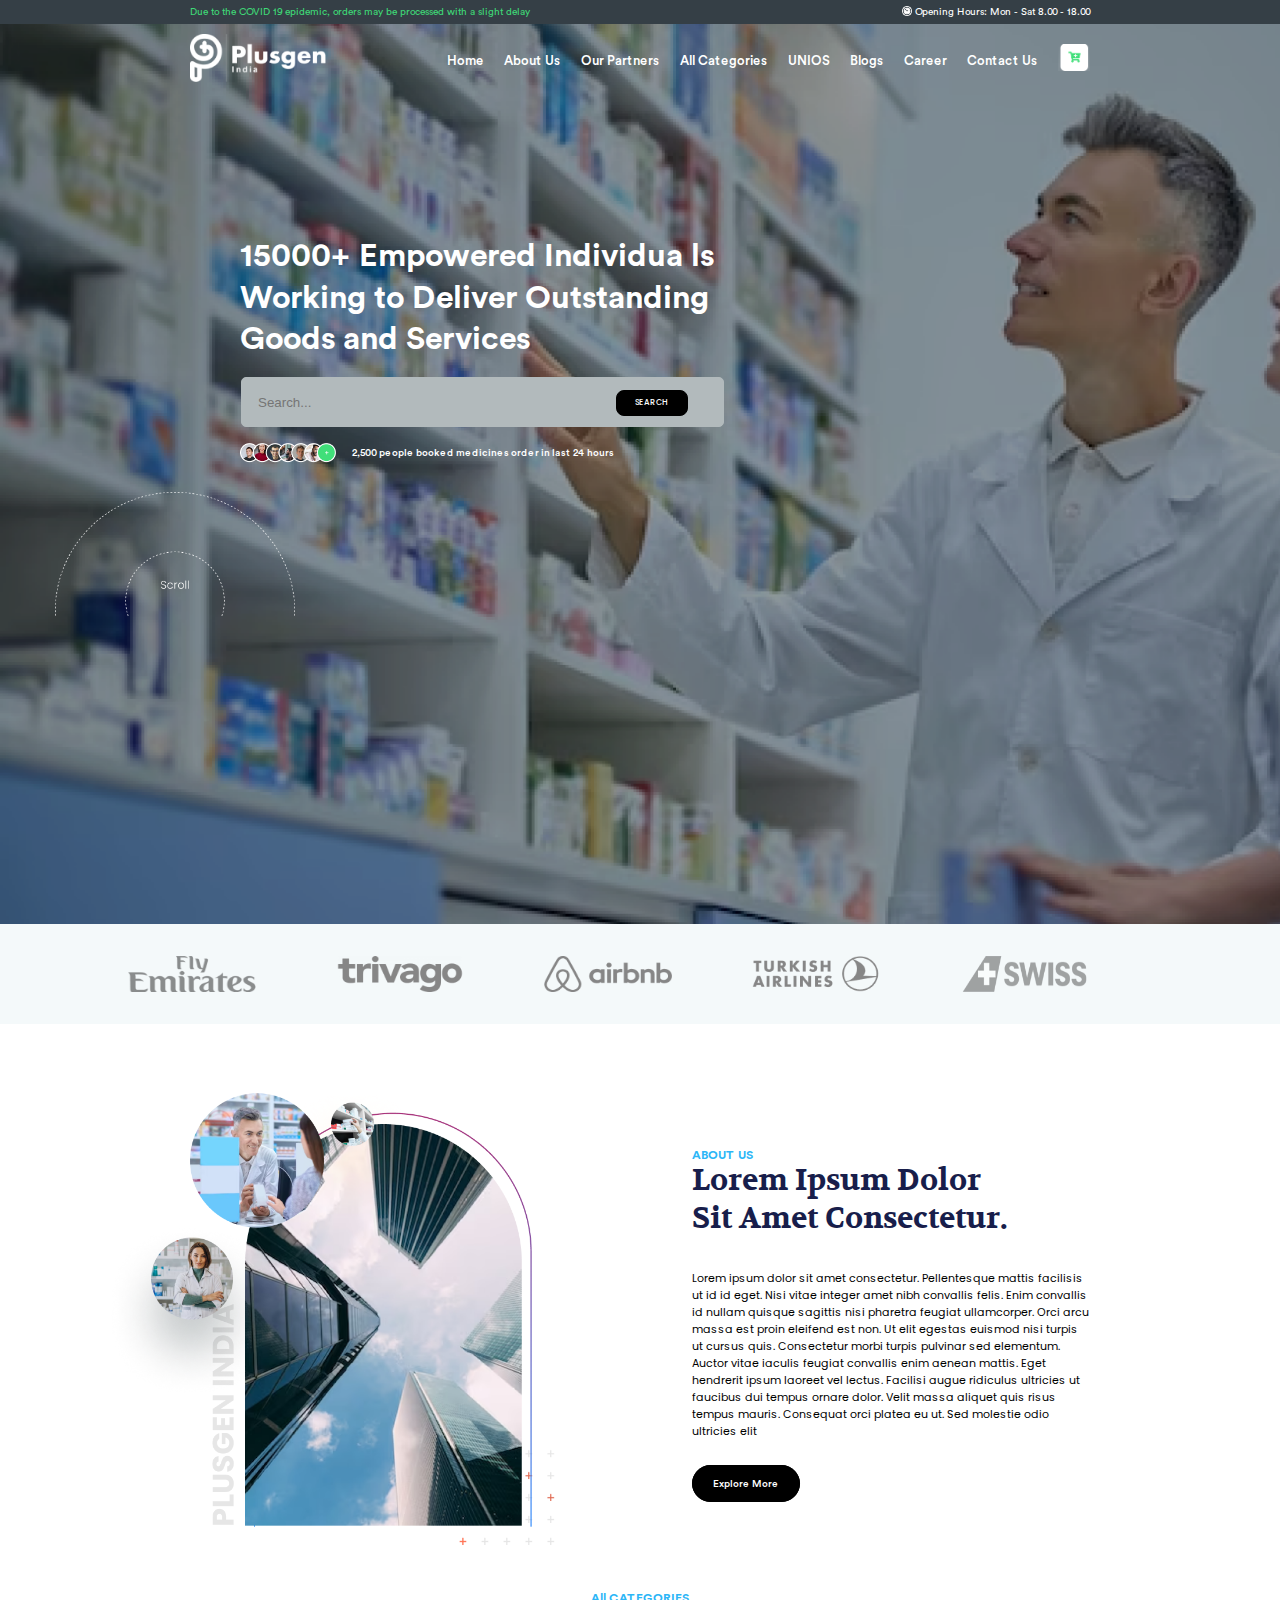
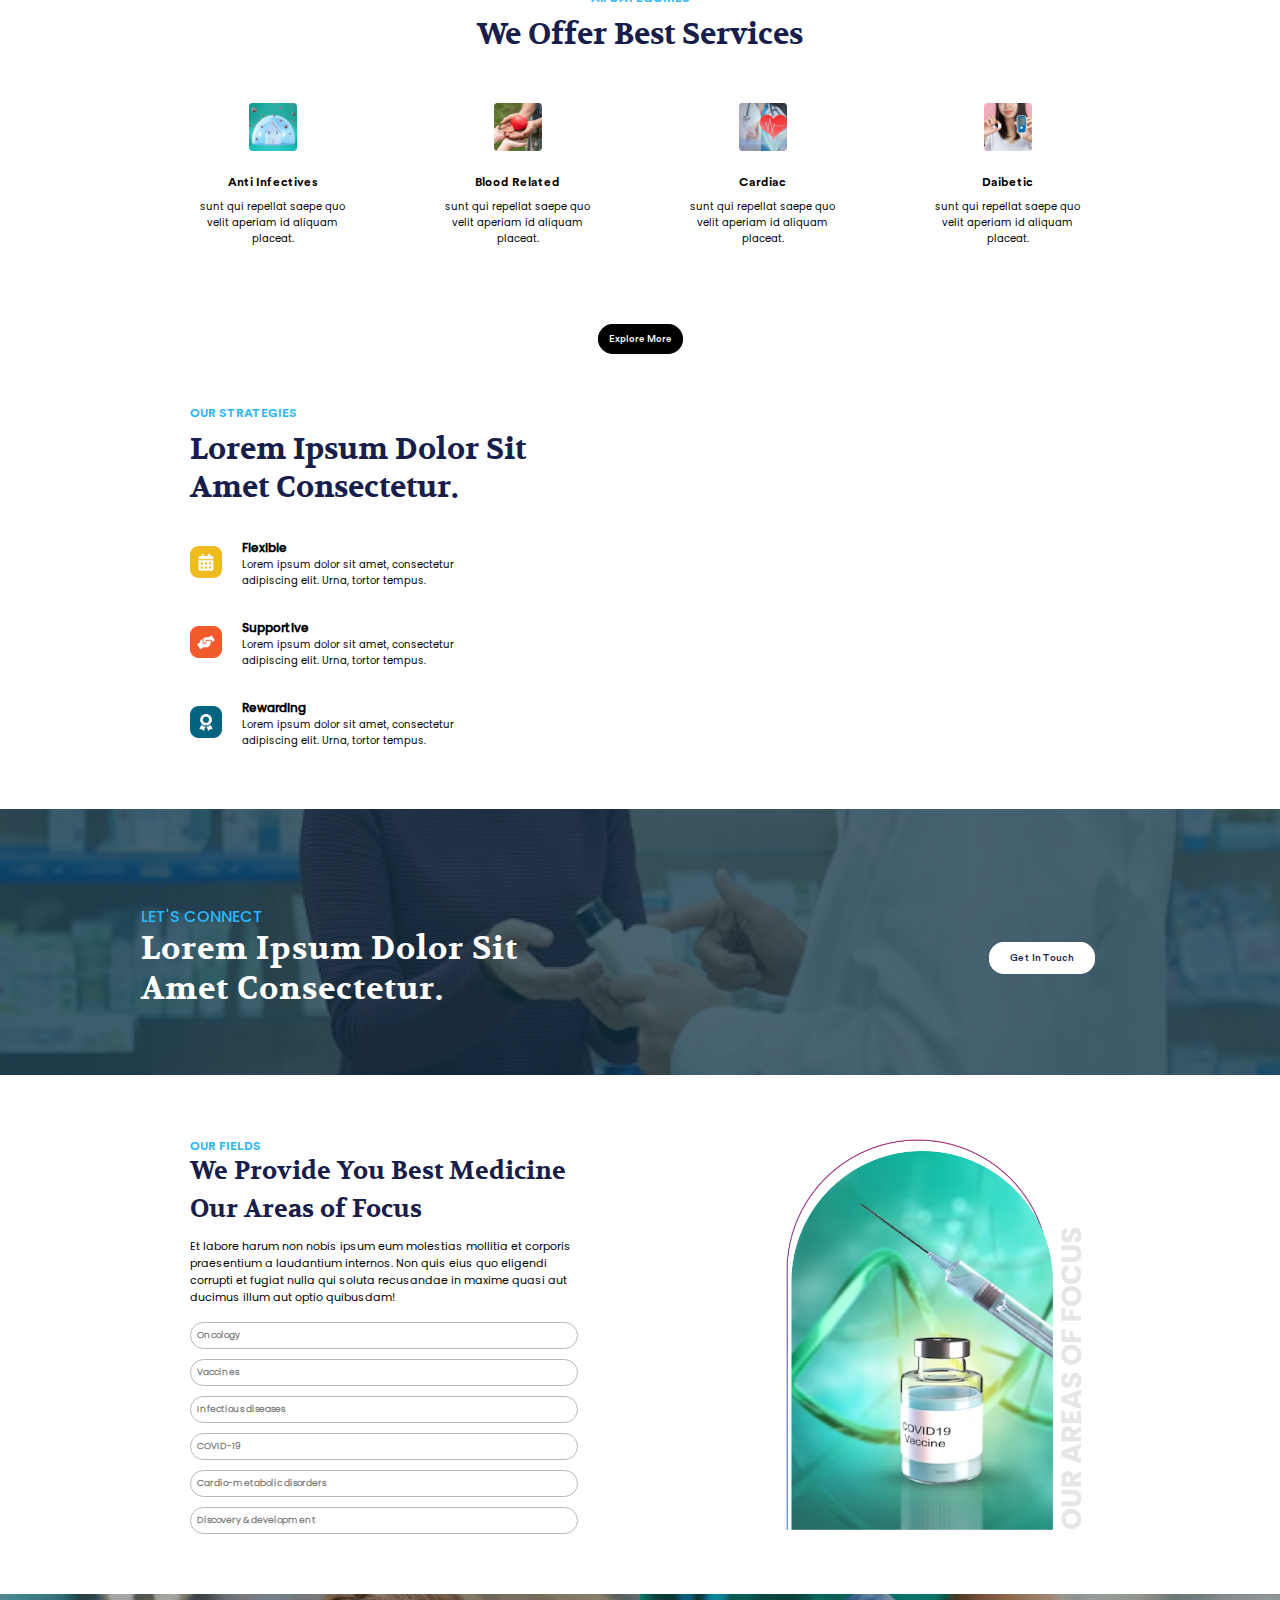
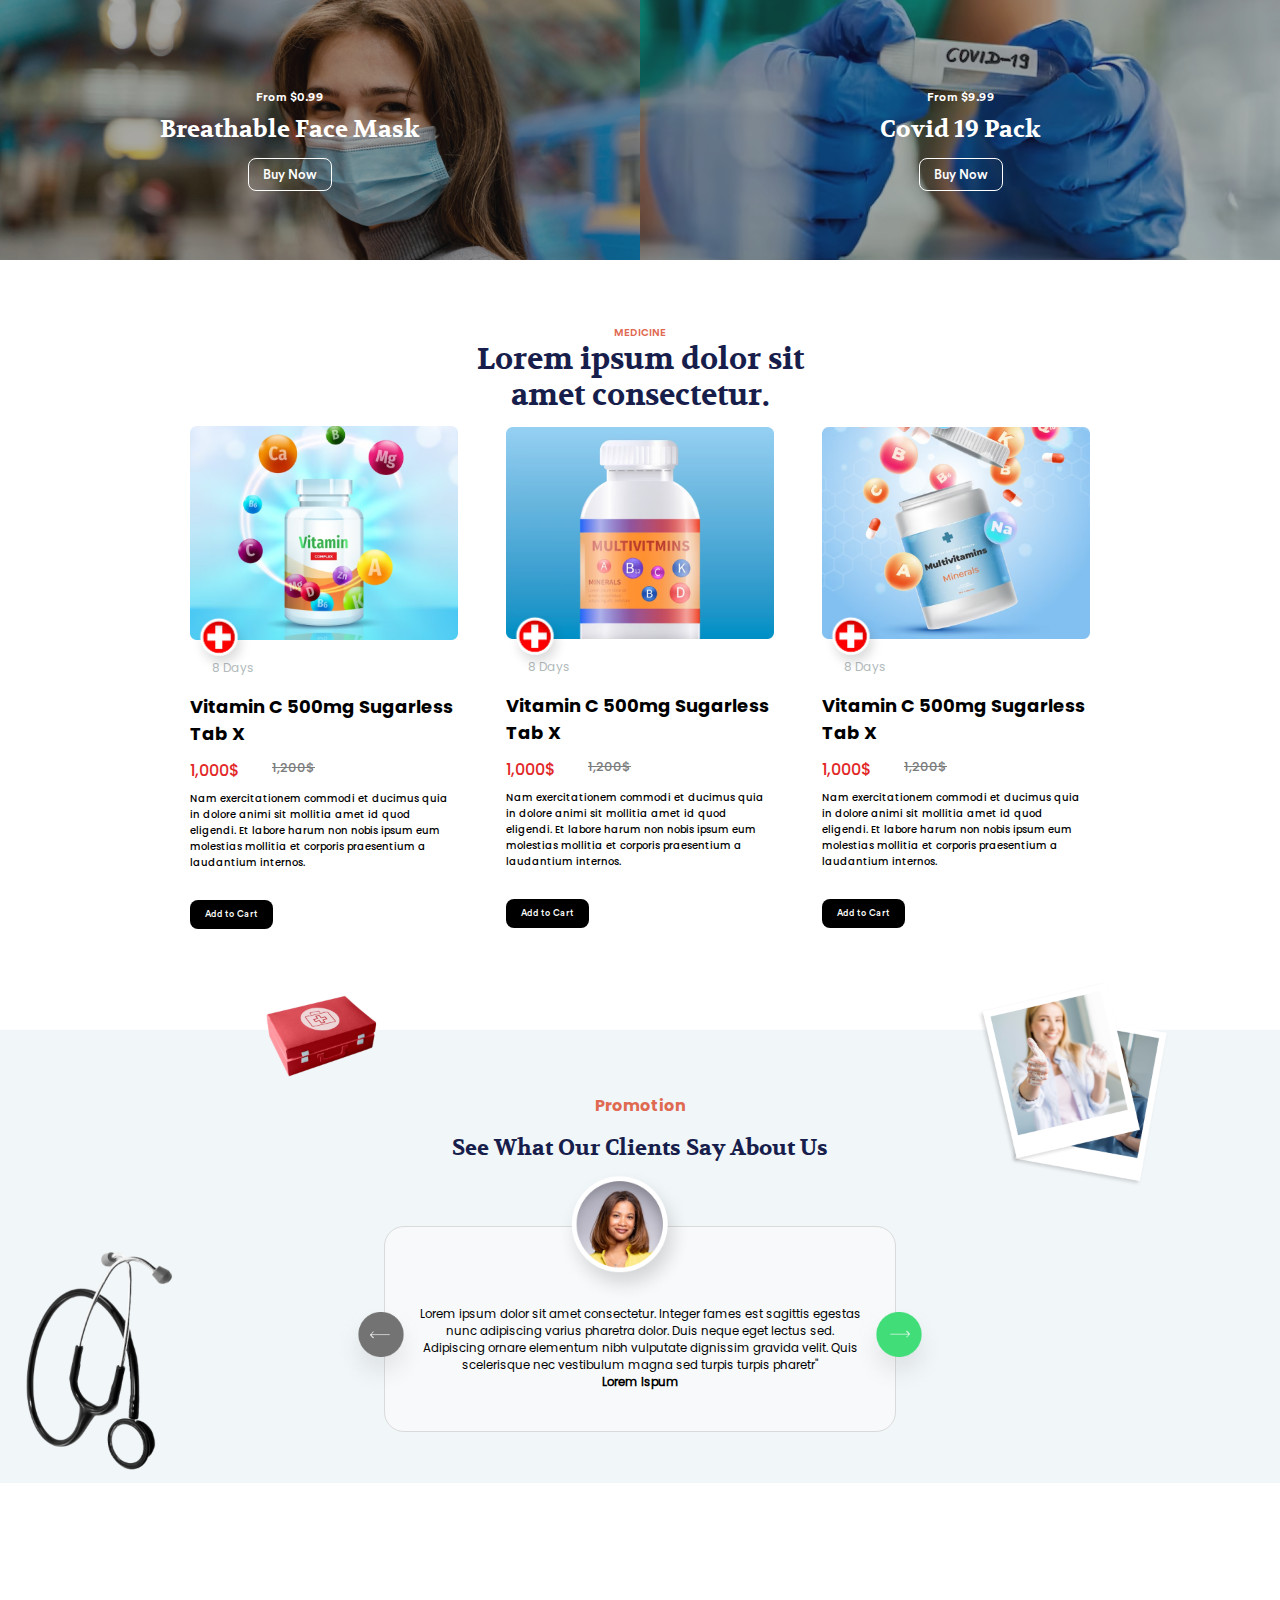
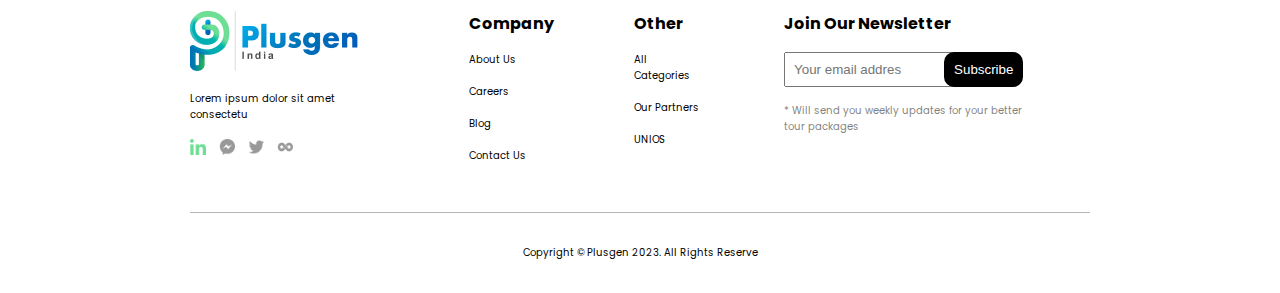
==== index.html @ 3f61d784 "hi" ====
<!DOCTYPE html>
<html lang="en">
  <head>
    <meta charset="UTF-8" />
    <meta name="viewport" content="width=device-width, initial-scale=1.0" />
    <link
      rel="stylesheet"
      href="https://cdnjs.cloudflare.com/ajax/libs/font-awesome/6.6.0/css/all.min.css"
      integrity="sha512-Kc323vGBEqzTmouAECnVceyQqyqdsSiqLQISBL29aUW4U/M7pSPA/gEUZQqv1cwx4OnYxTxve5UMg5GT6L4JJg=="
      crossorigin="anonymous"
      referrerpolicy="no-referrer"
    />
    <title>Home</title>
    <link rel="stylesheet" href="style.css" />
  </head>
  <body>
    <nav>
      <div class="container4">
        <div class="top">
          <div class="child1">
            <p>
              Due to the COVID 19 epidemic, orders may be processed with a
              slight delay
            </p>
          </div>
          <div class="child2">
            <div class="image">
              <img src="images/Home/Frame.png" alt="frame" />
            </div>
            <p>Opening Hours: Mon - Sat 8.00 - 18.00</p>
          </div>
        </div>
      </div>
    </nav>

    <header class="homehead">
      <div class="container4">
        <div class="section1">
          <div class="head">
            <img src="images/Home/Plusgen_logo.png" alt="logo" />
          </div>
          <div class="navbar">
            <ul>
              <li><a href="./index.html">Home</a></li>
              <li><a href="./aboutus.html">About Us</a></li>
              <li><a href="./partners.html">Our Partners</a></li>
              <li><a href="./categories.html">All Categories</a></li>
              <li><a href="">UNIOS</a></li>
              <li><a href="">Blogs</a></li>
              <li><a href="">Career</a></li>
              <li><a href="./contactus.html">Contact Us</a></li>
              <li>
                <a href=""><img src="images/Home/Cart.png" alt="" /></a>
              </li>
            </ul>
          </div>
        </div>
        <div class="section2">
          <h1>
            15000+ Empowered Individua ls Working to Deliver Outstanding Goods
            and Services
          </h1>
          <form action="/subscribe" method="post">
            <input
              type="search"
              id="search"
              name="search"
              placeholder="Search..."
            />
            <button type="search">SEARCH</button>
          </form>
          <div class="scroll">
            <img src="images/Home/Scroll.png" alt="scroll" />
          </div>
          <div class="grpbanner">
            <img src="images/Home/banner_grp.png" alt="grpbanner" />
            <p>2,500 people booked medicines order in last 24 hours</p>
          </div>
        </div>
      </div>
    </header>
    <div class="homepage">
      <section class="logosection">
        <div class="section3">
          <div class="clients">
            <img src="images/Home/Client 1.png" alt="client1" />
            <img src="images/Home/Client 2.png" alt="client2" />
            <img src="images/Home/Client 3.png" alt="client3" />
            <img src="images/Home/Client 4.png" alt="client4" />
            <img src="images/Home/Client 5.png" alt="client5" />
          </div>
        </div>
      </section>
      <section>
        <div class="container4">
          <div class="section4_4">
            <div class="right4_4">
              <div class="rightimg4">
                <img src="images/Home/About Us photos.png" alt="" />
                <img
                  src="images/Home/Background Element.png"
                  alt=""
                  class="elementbg"
                />
              </div>
            </div>
            <div class="left4_4">
              <p class="parag1">ABOUT US</p>
              <h2>Lorem Ipsum Dolor Sit Amet Consectetur.</h2>
              <p class="parag3">
                Lorem ipsum dolor sit amet consectetur. Pellentesque mattis
                facilisis ut id id eget. Nisi vitae integer amet nibh convallis
                felis. Enim convallis id nullam quisque sagittis nisi pharetra
                feugiat ullamcorper. Orci arcu massa est proin eleifend est non.
                Ut elit egestas euismod nisi turpis ut cursus quis. Consectetur
                morbi turpis pulvinar sed elementum. Auctor vitae iaculis
                feugiat convallis enim aenean mattis. Eget hendrerit ipsum
                laoreet vel lectus. Facilisi augue ridiculus ultricies ut
                faucibus dui tempus ornare dolor. Velit massa aliquet quis risus
                tempus mauris. Consequat orci platea eu ut. Sed molestie odio
                ultricies elit
              </p>
              <a href="">Explore More</a>
            </div>
          </div>
        </div>
      </section>
      <section>
        <div class="container4">
          <div class="section5_4">
            <p class="parag1">All CATEGORIES</p>
            <h2>We Offer Best Services</h2>
            <div class="list">
              <div class="li">
                <div class="li1">
                  <div>
                    <img src="images/Home/Anti infectives.png" alt="" />
                  </div>
                  <h3>Anti Infectives</h3>
                  <p>
                    sunt qui repellat saepe quo velit aperiam id aliquam
                    placeat.
                  </p>
                </div>
                <div class="hover">
                  <span></span>
                </div>
              </div>
              <div class="li">
                <div class="li1">
                  <div><img src="images/Home/Blood Related.png" alt="" /></div>
                  <h3>Blood Related</h3>
                  <p>
                    sunt qui repellat saepe quo velit aperiam id aliquam
                    placeat.
                  </p>
                </div>
                <div class="hover">
                  <span></span>
                </div>
              </div>
              <div class="li">
                <div class="li1">
                  <div><img src="images/Home/Cardiac.png" alt="" /></div>
                  <h3>Cardiac</h3>
                  <p>
                    sunt qui repellat saepe quo velit aperiam id aliquam
                    placeat.
                  </p>
                </div>
                <div class="hover">
                  <span></span>
                </div>
              </div>
              <div class="li">
                <div class="li1">
                  <div><img src="images/Home/Daibetic.png" alt="" /></div>
                  <h3>Daibetic</h3>
                  <p>
                    sunt qui repellat saepe quo velit aperiam id aliquam
                    placeat.
                  </p>
                </div>
                <div class="hover">
                  <span></span>
                </div>
              </div>
            </div>
            <div class="anchor5_4"><a href="">Explore More</a></div>
          </div>
        </div>
      </section>
      <section>
        <div class="container4">
          <div class="section6_4">
            <div class="left6_4">
              <p class="parag1">OUR STRATEGIES</p>
              <h2>Lorem Ipsum Dolor Sit Amet Consectetur.</h2>
              <div class="leftitems">
                <div class="items1">
                  <div>
                    <img src="images/Home/Group 7.png" alt="" />
                  </div>
                  <div>
                    <h3>Flexible</h3>
                    <p class="parag3">
                      Lorem ipsum dolor sit amet, consectetur adipiscing elit.
                      Urna, tortor tempus.
                    </p>
                  </div>
                </div>
                <div class="items1">
                  <div>
                    <img src="images/Home/Group 12.png" alt="" />
                  </div>
                  <div>
                    <h3>Supportive</h3>
                    <p class="parag3">
                      Lorem ipsum dolor sit amet, consectetur adipiscing elit.
                      Urna, tortor tempus.
                    </p>
                  </div>
                </div>
                <div class="items1">
                  <div>
                    <img src="images/Home/Group 11.png" alt="" />
                  </div>
                  <div>
                    <h3>Rewarding</h3>
                    <p class="parag3">
                      Lorem ipsum dolor sit amet, consectetur adipiscing elit.
                      Urna, tortor tempus.
                    </p>
                  </div>
                </div>
              </div>
            </div>
          </div>
        </div>
      </section>

      <section>
        <div class="section5_3">
          <div class="overlayimg">
            <div class="base">
              <img src="images/our_partners/Rectangle 19294.png" alt="" />
            </div>
            <div class="overlay">
              <img src="images/our_partners/Rectangle 19295.png" alt="" />
            </div>
          </div>
          <div class="whole5">
            <div class="content5_3">
              <p>LET&#39;S CONNECT</p>
              <h2>Lorem Ipsum Dolor Sit Amet Consectetur.</h2>
            </div>
            <div class="anchors1">
              <a href="">Get In Touch</a>
            </div>
          </div>
        </div>
      </section>
      <section>
        <div class="container4">
          <div class="section7_4">
            <div class="left7_4">
              <p class="parag1">OUR FIELDS</p>
              <h2>We Provide You Best Medicine Our Areas of Focus</h2>
              <p class="parag3">
                Et labore harum non nobis ipsum eum molestias mollitia et
                corporis praesentium a laudantium internos. Non quis eius quo
                eligendi corrupti et fugiat nulla qui soluta recusandae in
                maxime quasi aut ducimus illum aut optio quibusdam!
              </p>
              <div class="form">
                <div class="vaccinebox">
                  <h3>Oncology</h3>
                  <div class="popup">
                    <h4>Oncology</h4>
                    <p class="parag4">
                      Lorem ipsum dolor sit amet consectetur. Arcu faucibus
                      vulputate enim pellentesque hac. Mattis ac scelerisque sed
                      morbi interdum. Quam in massa purus ac nunc enim. Amet ut
                      eleifend amet vitae id vitae odio est. Pharetra sagittis
                      tristique at aliquam in. Feugiat vel duis lectus feugiat
                      egestas ultrices. Amet vulputate aliquam sit malesuada
                      eget aliquam aliquam magna. Nam donec orci libero massa
                      accumsan non ullamcorper id dictum. Et at aliquet tempus
                      gravida ultrices. Bibendum nisl etiam sagittis id gravida.
                    </p>
                  </div>
                </div>
                <div class="vaccinebox">
                  <h3>Vaccines</h3>
                  <div class="popup">
                    <h4>Vaccines</h4>
                    <p class="parag4">
                      Lorem ipsum dolor sit amet consectetur. Arcu faucibus
                      vulputate enim pellentesque hac. Mattis ac scelerisque sed
                      morbi interdum. Quam in massa purus ac nunc enim. Amet ut
                      eleifend amet vitae id vitae odio est. Pharetra sagittis
                      tristique at aliquam in. Feugiat vel duis lectus feugiat
                      egestas ultrices. Amet vulputate aliquam sit malesuada
                      eget aliquam aliquam magna. Nam donec orci libero massa
                      accumsan non ullamcorper id dictum. Et at aliquet tempus
                      gravida ultrices. Bibendum nisl etiam sagittis id gravida.
                    </p>
                  </div>
                </div>
                <div class="vaccinebox">
                  <h3>Infectious diseases</h3>
                  <div class="popup">
                    <h4>Infectious diseases</h4>
                    <p class="parag4">
                      Lorem ipsum dolor sit amet consectetur. Arcu faucibus
                      vulputate enim pellentesque hac. Mattis ac scelerisque sed
                      morbi interdum. Quam in massa purus ac nunc enim. Amet ut
                      eleifend amet vitae id vitae odio est. Pharetra sagittis
                      tristique at aliquam in. Feugiat vel duis lectus feugiat
                      egestas ultrices. Amet vulputate aliquam sit malesuada
                      eget aliquam aliquam magna. Nam donec orci libero massa
                      accumsan non ullamcorper id dictum. Et at aliquet tempus
                      gravida ultrices. Bibendum nisl etiam sagittis id gravida.
                    </p>
                  </div>
                </div>
                <div class="vaccinebox">
                  <h3>COVID-19</h3>
                  <div class="popup">
                    <h4>COVID-19</h4>
                    <p class="parag4">
                      Lorem ipsum dolor sit amet consectetur. Arcu faucibus
                      vulputate enim pellentesque hac. Mattis ac scelerisque sed
                      morbi interdum. Quam in massa purus ac nunc enim. Amet ut
                      eleifend amet vitae id vitae odio est. Pharetra sagittis
                      tristique at aliquam in. Feugiat vel duis lectus feugiat
                      egestas ultrices. Amet vulputate aliquam sit malesuada
                      eget aliquam aliquam magna. Nam donec orci libero massa
                      accumsan non ullamcorper id dictum. Et at aliquet tempus
                      gravida ultrices. Bibendum nisl etiam sagittis id gravida.
                    </p>
                  </div>
                </div>
                <div class="vaccinebox">
                  <h3>Cardio-metabolic disorders</h3>
                  <div class="popup">
                    <h4>Cardio-metabolic disorders</h4>
                    <p class="parag4">
                      Lorem ipsum dolor sit amet consectetur. Arcu faucibus
                      vulputate enim pellentesque hac. Mattis ac scelerisque sed
                      morbi interdum. Quam in massa purus ac nunc enim. Amet ut
                      eleifend amet vitae id vitae odio est. Pharetra sagittis
                      tristique at aliquam in. Feugiat vel duis lectus feugiat
                      egestas ultrices. Amet vulputate aliquam sit malesuada
                      eget aliquam aliquam magna. Nam donec orci libero massa
                      accumsan non ullamcorper id dictum. Et at aliquet tempus
                      gravida ultrices. Bibendum nisl etiam sagittis id gravida.
                    </p>
                  </div>
                </div>
                <div class="vaccinebox">
                  <h3>Discovery & development</h3>
                  <div class="popup">
                    <h4>Discovery & development</h4>
                    <p class="parag4">
                      Lorem ipsum dolor sit amet consectetur. Arcu faucibus
                      vulputate enim pellentesque hac. Mattis ac scelerisque sed
                      morbi interdum. Quam in massa purus ac nunc enim. Amet ut
                      eleifend amet vitae id vitae odio est. Pharetra sagittis
                      tristique at aliquam in. Feugiat vel duis lectus feugiat
                      egestas ultrices. Amet vulputate aliquam sit malesuada
                      eget aliquam aliquam magna. Nam donec orci libero massa
                      accumsan non ullamcorper id dictum. Et at aliquet tempus
                      gravida ultrices. Bibendum nisl etiam sagittis id gravida.
                    </p>
                  </div>
                </div>
              </div>
            </div>
            <div class="right7img">
              <img src="images/Home/Illustration.png" alt="Illustration" />
            </div>
          </div>
        </div>
      </section>
      <section>
        <div class="section8_4">
          <div class="fullimg">
            <div class="img1">
              <img src="images/Home/Group 1.png" alt="group1" />
              <div class="imgcontent">
                <p>From $0.99</p>
                <h2>Breathable Face Mask</h2>
                <a href="">Buy Now</a>
              </div>
            </div>
            <div class="img1">
              <img src="images/Home/Group 2.png" alt="group2" />
              <div class="imgcontent1">
                <p>From $9.99</p>
                <h2>Covid 19 Pack</h2>
                <a href="">Buy Now</a>
              </div>
            </div>
          </div>
        </div>
      </section>
      <section>
        <div class="container4">
          <div class="section9_4">
            <div class="top">
              <p>MEDICINE</p>
              <h2>Lorem ipsum dolor sit amet consectetur.</h2>
            </div>
            <div class="bottom">
              <div class="col1">
                <img src="images/Home/Rectangle 1.png" alt="rec1" />
                <div class="star">
                  <img src="images/Home/Ellipse 623.png" alt="ellipse1" />
                  <div class="icons">
                    <p>8 Days</p>
                    <div class="staricons">
                      <i class="fa-solid fa-star"></i>
                      <i class="fa-solid fa-star"></i>
                      <i class="fa-solid fa-star"></i>
                      <i class="fa-solid fa-star"></i>
                      <i class="fa-solid fa-star"></i>
                    </div>
                  </div>
                </div>
                <h2>Vitamin C 500mg Sugarless Tab X</h2>
                <div class="money">
                  <p class="money1">1,000$</p>
                  <p class="money2">1,200$</p>
                </div>
                <p class="parag3">
                  Nam exercitationem commodi et ducimus quia in dolore animi sit
                  mollitia amet id quod eligendi. Et labore harum non nobis
                  ipsum eum molestias mollitia et corporis praesentium a
                  laudantium internos.
                </p>
                <div class="anchorsss"><a href="">Add to Cart</a></div>
              </div>
              <div class="col1">
                <img src="images/Home/Rectangle 2.png" alt="rec1" />
                <div class="star">
                  <img src="images/Home/Ellipse 623.png" alt="ellipse1" />
                  <div class="icons">
                    <p>8 Days</p>
                    <div class="staricons">
                      <i class="fa-solid fa-star"></i>
                      <i class="fa-solid fa-star"></i>
                      <i class="fa-solid fa-star"></i>
                      <i class="fa-solid fa-star"></i>
                      <i class="fa-solid fa-star"></i>
                    </div>
                  </div>
                </div>
                <h2>Vitamin C 500mg Sugarless Tab X</h2>
                <div class="money">
                  <p class="money1">1,000$</p>
                  <p class="money2">1,200$</p>
                </div>
                <p class="parag3">
                  Nam exercitationem commodi et ducimus quia in dolore animi sit
                  mollitia amet id quod eligendi. Et labore harum non nobis
                  ipsum eum molestias mollitia et corporis praesentium a
                  laudantium internos.
                </p>
                <div class="anchorsss"><a href="">Add to Cart</a></div>
              </div>
              <div class="col1">
                <img src="images/Home/Rectangle 3.png" alt="rec1" />
                <div class="star">
                  <img src="images/Home/Ellipse 623.png" alt="ellipse1" />
                  <div class="icons">
                    <p>8 Days</p>
                    <div class="staricons">
                      <i class="fa-solid fa-star"></i>
                      <i class="fa-solid fa-star"></i>
                      <i class="fa-solid fa-star"></i>
                      <i class="fa-solid fa-star"></i>
                      <i class="fa-solid fa-star"></i>
                    </div>
                  </div>
                </div>
                <h2>Vitamin C 500mg Sugarless Tab X</h2>
                <div class="money">
                  <p class="money1">1,000$</p>
                  <p class="money2">1,200$</p>
                </div>
                <p class="parag3">
                  Nam exercitationem commodi et ducimus quia in dolore animi sit
                  mollitia amet id quod eligendi. Et labore harum non nobis
                  ipsum eum molestias mollitia et corporis praesentium a
                  laudantium internos.
                </p>
                <div class="anchorsss"><a href="">Add to Cart</a></div>
              </div>
            </div>
          </div>
        </div>
      </section>
      <section>
        <div class="section7">
          <div class="samebanner">
            <img src="images/Home/samebanner.png" alt="" />
          </div>
          <div class="content">
            <div class="parag1"><p>Promotion</p></div>
            <h2>See What Our Clients Say About Us</h2>
            <div class="whole">
              <div class="parag3">
                <div class="p3img">
                  <img src="images/aboutus/Ellipse 624.png" alt="" />
                </div>
                <p>
                  Lorem ipsum dolor sit amet consectetur. Integer fames est
                  sagittis egestas nunc adipiscing varius pharetra dolor. Duis
                  neque eget lectus sed. Adipiscing ornare elementum nibh
                  vulputate dignissim gravida velit. Quis scelerisque nec
                  vestibulum magna sed turpis turpis pharetr"
                </p>
                <strong>Lorem ispum</strong>
                <div class="sym1">
                  <img src="images/all_categories/navigation.png" alt="" />
                </div>
                <div class="sym2">
                  <img src="images/all_categories/navigation-1.png" alt="" />
                </div>
              </div>
            </div>
          </div>
        </div>
      </section>
      <footer>
        <div class="container1">
          <div class="section8">
            <div class="column">
              <div class="col1">
                <div>
                  <img src="images/Home/Plusgen.png" alt="Plusgen_logo_color" />
                </div>
                <p>Lorem ipsum dolor sit amet consectetu</p>
                <div class="iconsfooter">
                  <img src="images/Home/052-linkedin.png" alt="" />
                  <img src="images/Home/025-messenger.png" alt="" />
                  <img src="images/Home/096-twitter.png" alt="" />
                  <img src="images/Home/097-twoo.png" alt="" />
                </div>
              </div>
              <div class="col1">
                <h3>Company</h3>
                <a href="">About Us</a>
                <a href="">Careers</a>
                <a href="">Blog</a>
                <a href="">Contact Us</a>
              </div>
              <div class="col1">
                <h3>Other</h3>
                <a href="">All Categories</a>
                <a href="">Our Partners</a>
                <a href="">UNIOS</a>
              </div>
              <div class="col1">
                <h3>Join Our Newsletter</h3>
                <form action="/subscribe" method="post">
                  <input
                    type="email"
                    id="email"
                    name="email"
                    placeholder="Your email addres"
                  />
                  <button type="submit">Subscribe</button>
                </form>
                <p class="parag1">
                  * Will send you weekly updates for your better tour packages
                </p>
              </div>
            </div>
          </div>
          <div class="bot">
            <p>Copyright &#169; Plusgen 2023. All Rights Reserve</p>
          </div>
        </div>
      </footer>
    </div>
  </body>
</html>
---- style.css ----
* {
  padding: 0;
  margin: 0;
  box-sizing: border-box;
}
@font-face {
  font-family: vb;
  src: url(font/Volkhov-Bold.ttf);
}
@font-face {
  font-family: vr;
  src: url(font/Volkhov-Regular.ttf);
}
@font-face {
  font-family: cirbo;
  src: url(font/CircularStd-Bold.ttf);
}
@font-face {
  font-family: cirb;
  src: url(font/CircularStd-Book.ttf);
}
@font-face {
  font-family: cirm;
  src: url(font/CircularStd-Medium.ttf);
}
@font-face {
  font-family: pb;
  src: url(font/Poppins-Bold.ttf);
}
@font-face {
  font-family: pl;
  src: url(font/Poppins-Light.ttf);
}
@font-face {
  font-family: pm;
  src: url(font/Poppins-Medium.ttf);
}
@font-face {
  font-family: pr;
  src: url(font/Poppins-Regular.ttf);
}
/*ABOUTUS PAGE*/
.aboutus {
  display: flex;
  flex-direction: column;
  gap: 70px;
}
.container1 {
  max-width: 900px;
  margin: 0 auto;
  position: relative;
}
nav {
  background-color: #353f46;
  font-family: cirb;
  padding: 3px 0;
}
.top {
  display: flex;
  justify-content: space-between;
  font-size: 10px;
  padding: 2px 0;
  padding-top: 2.5px;
  .child2 {
    display: flex;
    gap: 3px;
    color: #ffff;
    img {
      width: 10px;
    }
  }
  .child1 p {
    color: #3fd977;
  }
}
header {
  position: relative;
  background-image: url(images/aboutus/banner.png);
  background-repeat: no-repeat;
  background-size: cover;

  &::before {
    content: "";
    position: absolute;
    top: 0;
    left: 0;
    width: 100%;
    height: 100%;
    background-color: rgba(0, 0, 0, 0.1);
  }

  .section1 {
    display: flex;
    justify-content: space-between;
    align-items: center;
    padding-top: 10px;
    .head img {
      width: 8.5rem;
    }
  }
  .navbar {
    ul {
      display: flex;
      gap: 20px;
      align-items: center;
      li {
        list-style-type: none;
        img {
          width: 2rem;
        }
        a {
          font-family: cirm;
          color: #ffff;
          font-size: 13px;
          text-decoration: none;
          &:hover {
            border-bottom: 3px solid #40df79;
          }
        }
      }
    }
  }
  .section2 {
    padding: 150px 50px;
    display: flex;
    flex-direction: column;
    gap: 1rem;
    text-align: center;
    color: #ffff;
    p {
      font-family: cirm;
    }
    h1 {
      font-family: cirbo;
    }
  }
}
.section3 {
  display: flex;
  color: #ffff;
  justify-content: space-between;
  gap: 5rem;
  h2 {
    padding-bottom: 1rem;
    font-family: vb;
    font-size: 2em;
    color: #181e4b;
  }
  p {
    font-family: pr;
    font-size: 10px;
    color: rgb(18, 1, 1);
  }
  .left {
    padding-top: 2rem;
  }
  .lefticons .icon {
    display: flex;
    justify-content: space-between;
    padding-top: 2rem;
    h3 {
      color: black;
      font-family: pb;
    }
    .icon1 {
      display: flex;
      gap: 13px;
      align-items: center;
    }
    .icon11 {
      display: flex;
      align-items: center;
      gap: 13px;
      padding-right: 1rem;
    }
  }
  .icon img {
    background-color: #40df79;
    border-radius: 3px;
    padding: 10px;
    width: 2.5rem;
  }
  .rightimage img {
    padding: 4rem 0;
    width: 25rem;
  }
}
.section4 {
  display: flex;
  gap: 20rem;
  position: relative;
  overflow: hidden;
  .left4 {
    width: 60%;
    .image4 img {
      width: 22rem;
      position: absolute;
      left: 13%;
      top: 4%;
    }
    .image44 img {
      width: 22rem;
      position: absolute;
      left: 13%;
      top: 52%;
    }
  }
  .right4 {
    display: flex;
    flex-direction: column;
    gap: 60px;
    background-color: #181e4b;
    padding: 2rem 15rem 7rem;
    color: #ffff;
  }
  p {
    font-family: pr;
    font-size: 10px;
    padding: 20px 0;
  }
  h2 {
    font-family: vb;
    font-size: 27px;
  }
  ul li {
    font-family: pr;
    font-size: 7px;
  }
  .a4 {
    padding-top: 25px;
    a {
      list-style-type: none;
      color: #181e4b;
      text-decoration: none;
      font-size: 12px;
      font-family: pb;
      padding: 6px 5px;
      background-color: #ffff;
      border-radius: 15px 15px 15px 15px;
      &:hover {
        background-color: rgb(179, 113, 242);
      }
    }
  }
}
.sec5 {
  padding-bottom: 4rem;
  .sec5bg {
    background-color: #1d8743;
    .section5 {
      overflow: hidden;
      padding-bottom: 3rem;
      .content {
        padding: 3rem 0 4rem;
        text-align: center;
        width: 100%;
        color: #ffff;
        span {
          display: block;
        }
        h2 {
          font-family: vb;
          padding: 10px 0;
          font-size: 25px;
        }
        p {
          font-family: pb;
          font-size: 12px;
        }
        .parag1 {
          font-family: pr;
          word-spacing: 1px;
          font-size: 9.5px;
        }
      }
    }
  }
  .section6 {
    .images6 {
      display: flex;
      justify-content: center;
      position: relative;
      img {
        width: 6rem;
      }
      .img61 {
        position: absolute;
        top: -3rem;
        left: 16%;
      }
      .img62 {
        position: absolute;
        top: -3rem;
        left: 35.5%;
      }
      .img63 {
        position: absolute;
        top: -3rem;
        left: 55%;
      }
      .img64 {
        position: absolute;
        top: -3rem;
        left: 75%;
      }
    }
  }
}
.section7 {
  display: flex;
  justify-content: center;
  padding-bottom: 4rem;
  position: relative;
  .samebanner img {
    width: 100%;
  }
  .content {
    text-align: center;
    position: absolute;
    top: 7rem;
    h2 {
      font-family: vb;
      font-size: 1.4rem;
      padding: 1rem 0 2rem;
      color: #181e4b;
      width: 50%;
      margin: 0 auto;
    }
  }
  .parag1 {
    font-family: pb;
    color: #df6951;
  }
  .whole {
    padding-top: 2rem;
    position: relative;

    .parag3 {
      width: 40%;
      margin: 0 auto;
      font-size: 11.7px;
      text-align: center;
      font-family: pr;
      color: black;
      background-color: #f7f9fa;
      border: 1px solid rgb(218, 218, 218);
      border-radius: 20px;
      padding: 4.9rem 2rem 2.5rem;
      .p3img {
        position: absolute;
        top: -12%;
        left: 42%;
        img {
          width: 80%;
        }
      }
    }
  }
  .sym1 {
    position: absolute;
    right: 26%;
    top: 45%;
    img {
      width: 6rem;
    }
  }
  .sym2 {
    position: absolute;
    left: 26%;
    top: 45%;
    img {
      width: 6rem;
    }
  }
}
.section8 {
  padding-bottom: 3rem;
  .column {
    display: flex;
    gap: 5rem;
  }
  .col1 {
    display: flex;
    flex-direction: column;
    gap: 1rem;
    p,
    a {
      font-family: pr;
      font-size: 10px;
    }
    a {
      text-decoration: none;
      color: black;
      &:hover {
        color: #3a4ddf;
      }
    }
    .iconsfooter {
      display: flex;
      gap: 13px;
      img {
        width: 1rem;
      }
    }
    h3 {
      font-family: pb;
      font-size: 1rem;
    }
    .parag1 {
      opacity: 0.5;
      width: 80%;
    }
    form {
      position: relative;
      #email {
        padding: 8px;
      }
      button {
        padding: 10px;
        color: #ffff;
        border: black;
        background-color: black;
        border-radius: 10px;
        position: absolute;
        left: 10rem;
        overflow: hidden;
        &:hover {
          background-color: #b2babc;
        }
      }
    }
  }
}
.bot {
  font-family: pr;
  text-align: center;
  font-size: 10px;
  padding: 2rem 0;
  border-top: 1px solid rgb(14, 14, 14, 0.3);
}
/*CONTACTUS PAGE*/
.contactus {
  display: flex;
  flex-direction: column;
  gap: 60px;
}
.container2 {
  max-width: 900px;
  margin: 0 auto;
  position: relative;
}

.contactushead {
  background-image: url(images/contactus/contactus_banner.png);
  background-repeat: no-repeat;
  background-size: cover;
  .section1 {
    padding-top: 10px;
  }
}
.section3_2 {
  .content {
    text-align: center;
    p {
      font-family: pb;
      font-size: 10px;
      color: #2cb6f7;
    }
    h2 {
      font-family: vb;
      font-size: 2rem;
      padding: 10px 0;
      color: #181e4b;
    }
    .parag3 {
      font-family: pr;
      font: 10px;
      width: 70%;
      margin: 0 auto;
      color: #000;
    }
  }
  .column {
    padding-top: 2rem;
    display: flex;
    gap: 3rem;
    .leftimg {
      position: relative;
      display: inline-block;
      img {
        display: block;
        border: 1px solid rgb(25, 16, 46);
        border-radius: 8px;
        width: 17rem;
        height: auto;
      }
      .overlay {
        position: absolute;
        top: 0;
        left: 0;
        width: 100%;
        height: 100%;
        background-color: rgba(1, 1, 51, 0.6);
        border-radius: 8px;
      }
    }
    .leftcol {
      position: relative;
    }
    .leftcontent {
      h3 {
        font-family: pb;
        font-size: 13px;
        color: #ffff;
        padding-bottom: 5px;
      }
      p {
        font-family: pr;
        font-size: 8.5px;
        width: 80%;
        text-align: left;
        color: #ffff;
      }
      .whole {
        position: absolute;
        top: 5%;
        left: 5%;
      }

      .iconcontact {
        position: absolute;
        display: flex;
        flex-direction: column;
        gap: 20px;
        top: 36%;
        left: 8%;
        padding-bottom: 20px;
        border-bottom: 1px solid #ffff;
        .anchor {
          display: flex;
          gap: 10px;
        }
      }
      img {
        width: 1.4rem;
      }
      a {
        font-size: 10px;
        color: #ffff;
        font-family: pr;
        text-decoration: none;
        &:hover {
          color: #000;
        }
      }
      span {
        display: block;
      }
    }
    .bottomicon {
      display: flex;
      gap: 10px;
      position: relative;
      .i1 {
        position: absolute;
        top: -2.6rem;
        left: 30%;
      }
      .i2 {
        position: absolute;
        top: -2.4rem;
        left: 7rem;
      }
      .i3 {
        position: absolute;
        top: -2.4rem;
        left: 8.8rem;
      }
      .i4 {
        position: absolute;
        top: -2.4rem;
        left: 10.6rem;
      }
      img {
        width: 1rem;
      }
    }
  }
  .rightcol {
    .name {
      display: flex;
      gap: 1rem;
      padding-bottom: 1rem;
    }
    #firstname,
    #lastname {
      padding: 5px 35px;
    }
  }
  .contacts {
    display: flex;
    gap: 1rem;
    padding-bottom: 1rem;
    #mail,
    #no {
      padding: 5px 35px;
    }
  }
  .sub {
    display: flex;
    gap: 1rem;
    padding-bottom: 1rem;
    #sub1,
    #sub2 {
      padding: 5px 35px;
    }
  }
  #content {
    resize: none;
    width: 100%;
    padding-bottom: 5rem;
    &::placeholder {
      padding-left: 2%;
      padding-top: 2%;
      font-family: pr;
    }
  }
  .button {
    padding-top: 10px;
  }
  button {
    background-color: #000;
    color: #ffff;
    padding: 10px 30px;
    border: #000;
    border-radius: 5px;
    &:hover {
      background-color: #b2babc;
    }
  }
}
/*OUR PARTNERS PAGE*/
.ourpartners {
  display: flex;
  flex-direction: column;
  gap: 60px;
}
.container3 {
  max-width: 900px;
  margin: 0 auto;
  position: relative;
}
.ourpartnershead {
  background-image: url(images/our_partners/banner.png);
  background-repeat: no-repeat;
  background-size: cover;
  &::before {
    content: "";
    position: absolute;
    top: 0;
    left: 0;
    width: 100%;
    height: 100%;
    background-color: rgba(0, 0, 0, 0.2);
  }
  .section1 {
    padding-top: 10px;
  }
}
.section3_3 {
  text-align: center;
  position: relative;
  h2 {
    font-family: pb;
    font-size: 4.5rem;
    color: rgba(176, 178, 178, 0.2);
  }
  h3 {
    font-family: vb;
    font-size: 2rem;
    position: absolute;
    top: 15%;
    left: 29%;
  }
  .paragraph {
    display: flex;
    flex-direction: column;
    gap: 20px;
    .parag1,
    .parag2 {
      font-family: pr;
      font-size: 12px;
      width: 80%;
      margin: 0 auto;
    }
  }
}
.iconsec {
  background-color: #f2f2f2;
  .section4_3 {
    padding: 20px;
    .allicons {
      display: flex;
      flex-wrap: wrap;
      gap: 30px;
    }
    .imagebox {
      flex: 1 1 calc(20% - 20px);
      display: flex;
      justify-content: center;
      align-items: center;
      max-width: 200px;
    }
    .imagebox img {
      max-width: 60%;
      height: auto;
    }
    .lasticon {
      display: flex;
      align-self: flex-start;
    }
    .anchorr {
      text-align: center;
      padding: 37px 0;
      a {
        color: rgba(71, 72, 72, 0.7);
        font-family: cirm;
        font-size: 10px;
        text-decoration: none;
        &:hover {
          color: rgb(8, 8, 8);
        }
      }
    }
  }
}
.section5_3 {
  position: relative;
  .overlayimg {
    position: relative;
  }
  .base img {
    width: 100%;
  }
  .overlay img {
    width: 100%;
    position: absolute;
    top: 0;
  }
  .section5_3ii {
    position: relative;
  }
  .whole5 {
    display: flex;
    align-items: center;
    gap: 10rem;
    position: absolute;
    left: 11%;
    top: 35%;
    .content5_3 {
      p {
        font-family: pm;
        color: #2cb6f7;
      }
      h2 {
        font-family: vb;
        width: 60%;
        font-size: 2rem;
        color: #ffff;
        letter-spacing: 1px;
      }
    }
    .anchors1 {
      a {
        font-family: cirm;
        text-decoration: none;
        font-size: 10px;
        color: #181e4b;
        border: 1px solid #ffff;
        border-radius: 15px;
        padding: 10px 20px;
        background-color: #ffff;
        &:hover {
          background-color: rgb(206, 164, 246);
        }
      }
    }
  }
}
.ourpartner_footer {
  padding-top: 60px;
}
/*HOME PAGE*/
.homepage {
  display: flex;
  flex-direction: column;
  gap: 60px;
}
.container4 {
  max-width: 900px;
  margin: 0 auto;
  position: relative;
}
.homehead {
  background-image: url(images/Home/Banner\ 1.png);
  background-repeat: no-repeat;
  background-size: cover;
  height: 100vh;
  overlay: none;
  .section1 {
    padding-top: 10px;
  }
  .section2 {
    position: relative;

    h1 {
      font-size: 2rem;
      text-align: left;
      width: 70%;
      line-height: 1.3;
    }
    #search {
      padding: 1.1rem 18rem 1rem 1rem;
      border: 1px solid #b2babc;
      background-color: #b2babc;
      border-radius: 5px;
      position: absolute;
      left: 1px;
    }
    button {
      padding: 6px 18px;
      position: absolute;
      top: 13px;
      right: 22rem;
      color: #ffff;
      background-color: #000;
      border: 1px solid #000;
      border-radius: 8px;
      font-family: pm;
      font-size: 8px;
      &:hover {
        background-color: #b2babc;
      }
    }
    form {
      position: relative;
    }
    .scroll {
      position: absolute;
      left: -15%;
      top: 92%;
      img {
        width: 15rem;
      }
    }
    .grpbanner {
      display: flex;
      gap: 1rem;
      align-items: center;
      font-size: 10px;
      position: absolute;
      top: 81%;
      img {
        width: 6rem;
      }
    }
  }
}
.logosection {
  background-color: #f4f9fa;
  padding: 2rem 0;
  .section3 {
    margin-left: 10%;
    .clients {
      display: flex;
      gap: 5rem;
      overflow: hidden;
    }
    .clients img {
      width: 8rem;
      height: 2.3rem;
    }
  }
}
.section4_4 {
  display: flex;
  gap: 10rem;
  margin-left: -10%;
  .right4_4 {
    position: relative;
    img {
      width: 27rem;
    }
    .elementbg {
      width: 6rem;
      position: absolute;
      left: 83%;
      top: 81%;
      z-index: -1;
    }
  }
  .left4_4 {
    padding-top: 4rem;
    .parag1 {
      font-family: cirbo;
      font-size: 12px;
      color: #2cb6f7;
    }
    .parag3 {
      font-family: pr;
      color: #000;
      font-size: 11px;
      width: 100%;
      padding: 2rem 0;
    }
    h2 {
      font-family: vb;
      color: #181e4b;
      width: 80%;
      font-size: 30px;
    }
    a {
      color: #ffff;
      background-color: #000;
      border: 1px solid #000;
      border-radius: 20px;
      padding: 0.8rem 20px;
      font-family: cirm;
      font-size: 10px;
      text-decoration: none;
      &:hover {
        background-color: #b2babc;
      }
    }
  }
}
.section5_4 {
  text-align: center;
  .parag1 {
    font-family: cirbo;
    font-size: 12px;
    color: #2cb6f7;
  }
  h2 {
    font-family: vb;
    color: #181e4b;
    font-size: 30px;
    padding: 0.7rem 0 2rem;
  }
  .list {
    display: flex;
    gap: 5rem;

    .li1 {
      position: relative;
      border: 1px solid #ffff;
      background-color: #ffff;
      border-radius: 20px;
      padding: 1rem 5px;
      img {
        width: 3rem;
      }
      h3 {
        font-family: cirbo;
        font-size: 12px;
        padding: 20px 0 10px;
      }
      p {
        font-family: pr;
        font-size: 10px;
      }
    }
  }
  .li {
    &:hover {
      transform: scale(1.1);
      .hover {
        opacity: 1;
      }
    }
    .hover {
      width: 60px;
      height: 60px;
      border: 2px solid #40df79;
      background-color: #40df79;
      position: absolute;
      bottom: -20px;
      left: -20px;
      border-radius: 1em;
      z-index: -1;
      opacity: 0;
    }
  }
  .anchor5_4 {
    padding-top: 4rem;
    a {
      color: #fff;
      background-color: #000;
      font-family: cirm;
      padding: 9px 10px;
      font-size: 9.5px;
      border: 1px solid #000;
      border-radius: 50px;
      text-decoration: none;
      &:hover {
        background-color: #b2babc;
      }
    }
  }
}
.section6_4 {
  .parag1 {
    font-family: cirbo;
    font-size: 12px;
    color: #2cb6f7;
  }
  h2 {
    font-family: vb;
    color: #181e4b;
    font-size: 30px;
    padding: 0.7rem 0 2rem;
    width: 40%;
  }
  .leftitems {
    display: flex;
    flex-direction: column;
    gap: 30px;
    .items1 {
      display: flex;
      gap: 20px;
      align-items: center;
      img {
        width: 2rem;
      }
      h3 {
        font-family: pm;
        font-size: 12px;
      }
      .parag3 {
        font-family: pr;
        font-size: 10px;
        width: 60%;
      }
    }
  }
}
.section7_4 {
  display: flex;
  gap: 13rem;
  .left7_4 {
    .parag1 {
      font-family: cirbo;
      font-size: 12px;
      color: #2cb6f7;
    }
    h2 {
      font-family: vb;
      color: #181e4b;
      font-size: 25px;
      padding: 0 0 10px;
      width: 100%;
      line-height: 1.5;
    }
    .parag3 {
      font-family: pr;
      font-size: 11px;
      padding-bottom: 1rem;
    }
    .form {
      position: relative;
      display: flex;
      flex-direction: column;
      gap: 10px;
      h3 {
        border: 1px solid #b2babc;
        font-family: pl;
        font-size: 9px;
        color: #7b7d7d;
        padding: 6px 0;
        padding-left: 6px;
        border-radius: 15px;
        &:hover {
          background-color: #000;
          font-family: pb;
        }
      }
      .popup {
        position: absolute;
        top: 1.6rem;
        left: 28rem;
        background-color: #181e4b;
        border: #181e4b 1px solid;
        border-radius: 10px;
        width: 58%;
        padding: 15px 20px;
        display: none;
        h4 {
          font-family: cirbo;
          font-size: 1rem;
          color: #ffff;
          padding-bottom: 5px;
        }
        .parag4 {
          font-family: pr;
          font-size: 8px;
          color: #c5e6f7;
        }
      }
      .vaccinebox:hover .popup {
        display: block;
      }
    }
  }
  .right7img {
    img {
      width: 19rem;
    }
  }
}
.section8_4 {
  .fullimg {
    display: flex;
  }
  .img1 {
    position: relative;
    .imgcontent {
      position: absolute;
      top: 6rem;
      text-align: center;
      left: 10rem;
    }
    .imgcontent1 {
      position: absolute;
      top: 6rem;
      text-align: center;
      left: 15rem;
    }
    img {
      width: 100%;
    }
    p {
      font-family: cirbo;
      font-size: 12px;
      color: #ffff;
    }
    h2 {
      font-family: vb;
      color: #ffff;
      padding: 10px 0 20px;
    }
    a {
      color: #ffff;
      font-family: cirm;
      font-size: 13px;
      text-decoration: none;
      border: 1px solid #ffff;
      padding: 9px 14px;
      border-radius: 8px;
      &:hover {
        background-color: #b2babc;
      }
    }
  }
}
.section9_4 {
  .top {
    display: flex;
    flex-direction: column;
    text-align: center;
    p {
      font-family: cirbo;
      font-size: 10px;
      color: #df6951;
    }
    h2 {
      font-family: vb;
      color: #181e4b;
      font-size: 30px;
      padding: 3px 0 10px;
      width: 40%;
      margin: 0 auto;
      line-height: 1.2;
    }
  }
  .bottom {
    display: flex;
    gap: 3rem;
    align-items: center;
    img {
      width: 100%;
      margin: 0 auto;
    }
    .star {
      padding-top: 15px;
      display: flex;
      gap: 10px;
      align-items: center;
      position: relative;
      img {
        width: 4rem;
        position: absolute;
        top: -2rem;
      }
      p {
        font-family: pr;
        font-size: 12px;
        color: #b2babc;
      }
      &::before {
        content: "\f133";
        font-family: "Font Awesome 6 Free";
      }
      .icons {
        display: flex;
        align-items: center;
        gap: 8rem;
        font-size: 10px;
        color: #ffba0a;
      }
    }
    h2 {
      font-family: pb;
      font-size: 18px;
      width: 100%;
      padding: 1rem 0 0.7rem;
    }
    .money {
      display: flex;
      gap: 2rem;
      padding-bottom: 8px;
      .money1 {
        font-family: pm;
        color: #e22727;
      }
      .money2 {
        font-family: pm;
        font-size: 13px;
        color: #7b7d7d;
        text-decoration: line-through;
      }
    }
    .parag3 {
      font-family: pm;
      font-size: 10px;
    }
  }
  .anchorsss {
    padding: 2rem 0 0;
    a {
      font-family: cirm;
      font-size: 9px;
      text-decoration: none;
      color: #ffff;
      background-color: #000;
      padding: 10px 15px;
      border: 1 px solid black;
      border-radius: 8px;
      &:hover {
        background-color: #b2babc;
      }
    }
  }
}
/*CATEGORIES*/
.categories {
  display: flex;
  flex-direction: column;
  gap: 70px;
}
.container5 {
  max-width: 900px;
  margin: 0 auto;
  position: relative;
}
.allcate {
  background-image: url(images/all_categories/banner.png);
  background-repeat: no-repeat;
  background-size: cover;
  .section1 {
    padding-top: 10px;
  }
}
.section3_5 {
  text-align: center;
  .catanchore {
    padding-top: 2rem;
    a {
      font-size: 10px;
      font-family: cirbo;
      text-decoration: none;
      color: #7b7d7d;
      &:hover {
        color: #000;
      }
    }
  }
  .parag1 {
    font-family: cirbo;
    font-size: 12px;
    color: #2cb6f7;
  }
  h2 {
    padding: 0.7rem 0 1rem;
    font-family: vb;
    font-size: 2em;
    color: #181e4b;
  }
  .anchors3_5 {
    background-color: #f2f2f2;
    padding: 7px 0;
    width: 90%;
    margin: 0 auto;
    ul {
      display: flex;
      gap: 40px;
      justify-content: center;
      li {
        list-style-type: none;
      }
      a {
        font-family: cirm;
        color: #000;
        font-size: 11px;
        text-decoration: none;
        &:hover {
          background-color: #66ed98;
        }
      }
    }
  }
  .categories1 {
    padding-top: 2rem;
    display: flex;
    gap: 15px;
    justify-content: center;
    img {
      width: 11.5rem;
    }
    .odd {
      padding-right: 11px;
      width: 12rem;
    }
    h3 {
      font-family: cirbo;
      font-size: 10px;
      text-align: left;
      padding: 10px 0 11px 0;
    }
    .catinn {
      display: flex;
      gap: 3rem;
      align-items: center;
      button {
        color: #ffff;
        background-color: #000;
        border: 1px solid #000;
        border-radius: 6px;
        font-size: 10px;
        padding: 6px 14px;
      }
      a {
        color: #2cb6f7;
        font-size: 10px;
        font-family: pm;
        &:hover {
          color: #000;
        }
      }
    }
  }
  .categories2 {
    padding-top: 2rem;
    display: flex;
    gap: 15px;
    justify-content: center;
    img {
      width: 11.5rem;
    }
    .odd {
      padding-right: 11px;
      width: 12.1rem;
    }
    h3 {
      font-family: cirbo;
      font-size: 10px;
      text-align: left;
      padding: 10px 0 11px 0;
    }
    .catinn {
      display: flex;
      gap: 3rem;
      align-items: center;
      button {
        color: #ffff;
        background-color: #000;
        border: 1px solid #000;
        border-radius: 6px;
        font-size: 10px;
        padding: 6px 14px;
      }
      a {
        color: #2cb6f7;
        font-size: 10px;
        font-family: pm;
        &:hover {
          color: #000;
        }
      }
    }
  }
}
.padding {
  padding: 3rem 0 6rem 0;
  background-color: #f2f2f2;
  .navigations {
    position: relative;
    img {
      width: 4rem;
    }
    .navi1 {
      position: absolute;
      left: 4.7%;
      bottom: -12.7rem;
    }
    .navi2 {
      position: absolute;
      left: 88%;
      bottom: -12.7rem;
    }
  }
  .anchors3_5 {
    background-color: #ffff;
    border: 1px solid #ffff;
    border-radius: 6px;
  }
  .categories11 {
    padding-top: 2rem;
    display: flex;
    gap: 25px;
    justify-content: center;
    img {
      width: 13rem;
    }
    .odd {
      padding-right: 11px;
      width: 12rem;
    }
    h3 {
      font-family: cirbo;
      font-size: 10px;
      text-align: left;
      padding: 10px 0 11px 0;
    }
    .catinn {
      display: flex;
      gap: 3rem;
      align-items: center;
      button {
        color: #ffff;
        background-color: #000;
        border: 1px solid #000;
        border-radius: 6px;
        font-size: 10px;
        padding: 6px 14px;
      }
      a {
        color: #2cb6f7;
        font-size: 10px;
        font-family: pm;
        &:hover {
          color: #000;
        }
      }
    }
  }
}
.cate7 {
  .section7 {
    padding-bottom: 0;
  }
}
.catefooter {
  padding-top: 4rem;
}
/*ABOUTUS PAGE*/
@media all and (max-width: 570px) {
  .container1 {
    padding-inline: 15px;
    margin: auto;
    font-family: "Roboto", sans-serif;
    overflow: hidden;
    .top {
      .child1 {
        font-size: 6px;
        padding: 5px 0;
      }
      .child2 {
        font-size: 6px;
        padding: 5px 0;
        img {
          width: 5px;
        }
      }
    }
    .section1 {
      ul {
        gap: 20px;
        align-items: flex-start;
        li {
          a {
            font-size: 7px;
          }
        }
      }
      .head img {
        width: 5rem;
      }
    }
    .section2 {
      p {
        font-size: 10px;
      }
      h1 {
        font-size: 20px;
      }
    }
    .section3 {
      display: flex;
      justify-content: center;
      flex-direction: column;
      justify-content: center;
      h2 {
        text-align: center;
        font-size: 20px;
      }
      p {
        font-size: 8px;
        text-align: center;
      }
    }
    .section3 {
      .lefticons {
        padding-top: 1.5rem;
        .icon {
          display: flex;
          flex-direction: column;
          padding-top: 0;
          max-width: 100px;
          margin: 0 auto;
          .icon1,
          .icon11 {
            padding-top: 1rem;
          }
        }
        .toto {
          display: flex;
          align-items: center;
          gap: 10px;
        }
      }
      .rightimage {
        max-width: 270px;
        margin: 0 auto;
        img {
          width: 17rem;
          padding: 0;
        }
      }
    }
  }
  .section4 {
    display: flex;
    gap: 0;
    flex-direction: column-reverse;
    .left4 {
      .image4 img {
        width: 10rem;
        display: none;
      }
      .image44 img {
        width: 10rem;
        top: -1rem;
        left: 4rem;
        display: none;
      }
    }
    .right4 {
      display: flex;
      gap: 3rem;
      padding: 10px 50px;
      /* max-width: 500px;
      margin: 0 auto; */
    }
  }
  .sec5 {
    .section5 {
      .container1 {
        .content {
          padding: 1.8rem 0 2.5rem;
          h2 {
            padding: 5px;
            font-size: 20px;
          }
        }
        .parag1 {
          max-width: 70%;
          margin: 0 auto;
        }
      }
    }
  }
  .sec5 {
    .section6 {
      .images6 {
        img {
          width: 5rem;
        }
        .img61 {
          left: 7%;
        }
        .img62 {
          left: 30%;
        }
        .img63 {
          left: 53%;
        }
        .img64 {
          left: 76%;
        }
      }
    }
  }
  .section7 {
    padding-bottom: 0;
    .content {
      top: 1.5rem;
      h2 {
        font-size: 10px;
        padding: 8px 0 18px;
      }
      .parag1 {
        font-size: 8px;
      }
      .whole {
        padding-top: 20px;
        .parag3 {
          font-size: 7px;
          padding: 30px 15px 15px;
        }
        .p3img {
          top: -10%;
          left: 36%;
          img {
            width: 44%;
          }
        }
      }
      .sym1,
      .sym2 {
        img {
          width: 2.6rem;
        }
      }
    }
  }
  footer {
    .section8 {
      .column {
        display: flex;
        flex-direction: column;
        gap: 1.5rem;
        align-items: center;
        text-align: center;
      }
      .col1 {
        display: flex;
        flex-direction: column;
        gap: 8px;
        img {
          width: 70%;
        }
        .iconsfooter {
          gap: 12px;
          align-self: center;
          img {
            width: 13%;
          }
        }
        form {
          input::placeholder {
            font-size: 10px;
          }
          #email {
            padding: 6px 10px;
          }
          button {
            padding: 8px;
            border-radius: 12px;
            font-size: 13px;
            left: 11.4rem;
          }
        }
        .parag1 {
          width: 100%;
        }
      }
    }
  }
  /* CONTACTUS PAGE */
  .contacts {
    padding-inline: 15px;
    margin: auto;
  }
  .container2 {
    overflow: hidden;
    .section3_2 {
      p {
        font-size: 7px;
      }
      h2 {
        font-size: 1rem;
        padding: 3px 0 7px;
      }
      .column {
        display: flex;
        flex-direction: column-reverse;
        align-items: center;
        .rightcol {
          .name {
            gap: 10px;
            justify-content: center;
          }
          #firstname,
          #lastname {
            padding: 5px 10px;
            &::placeholder {
              font-size: 10.4px;
            }
          }
          .contacts {
            justify-content: center;
            gap: 10px;
            #mail,
            #no {
              padding: 5px 10px;
              &::placeholder {
                font-size: 10.4px;
              }
            }
          }
          .sub {
            gap: 10px;
            justify-content: center;
            #sub1,
            #sub2 {
              padding: 5px 10px;
              &::placeholder {
                font-size: 10.4px;
              }
            }
          }
          .txtarea {
            display: flex;
            justify-content: center;
            #content {
              width: 94%;
              &::placeholder {
                font-size: 10.4px;
              }
            }
          }
          .button {
            display: flex;
            justify-content: center;
            button {
              font-size: 11px;
              padding: 10px 20px;
            }
          }
        }
      }
    }
  }
  /*OUR PARTNERS*/
  .container3 {
    padding-inline: 15px;
    margin: auto;
    .section3_3 {
      h2 {
        font-size: 2.7rem;
      }
      h3 {
        font-size: 20px;
        top: 7%;
        left: 28%;
      }
      .paragraph {
        padding-top: 14px;
        .parag1,
        .parag2 {
          font-size: 9px;
        }
      }
    }
  }
  .section5_3 {
    .whole5 {
      gap: 1rem;
      top: 20%;
      .content5_3 {
        p {
          font-size: 6px;
        }
        h2 {
          font-size: 15px;
          padding-top: 10px;
        }
      }
      .anchors1 {
        a {
          padding: 8px 16px;
          font-size: 9px;
        }
      }
    }
  }
}
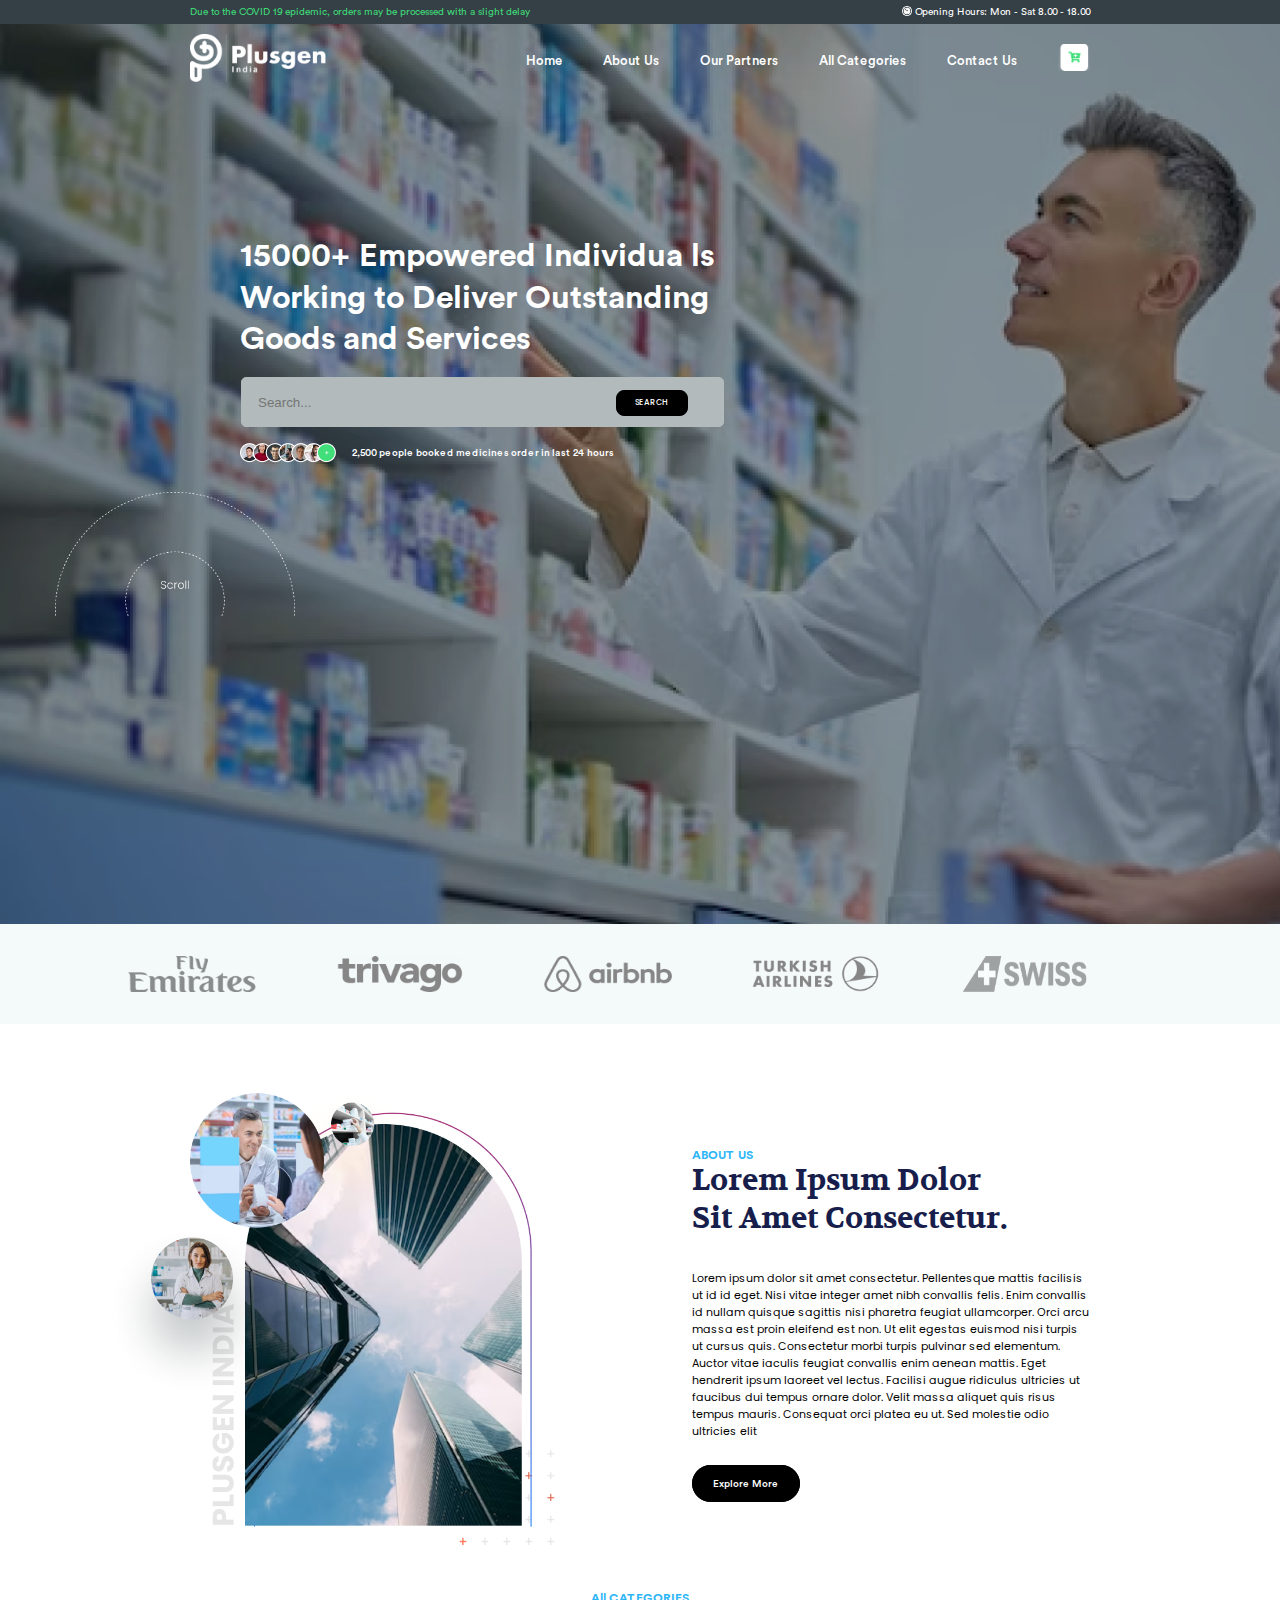
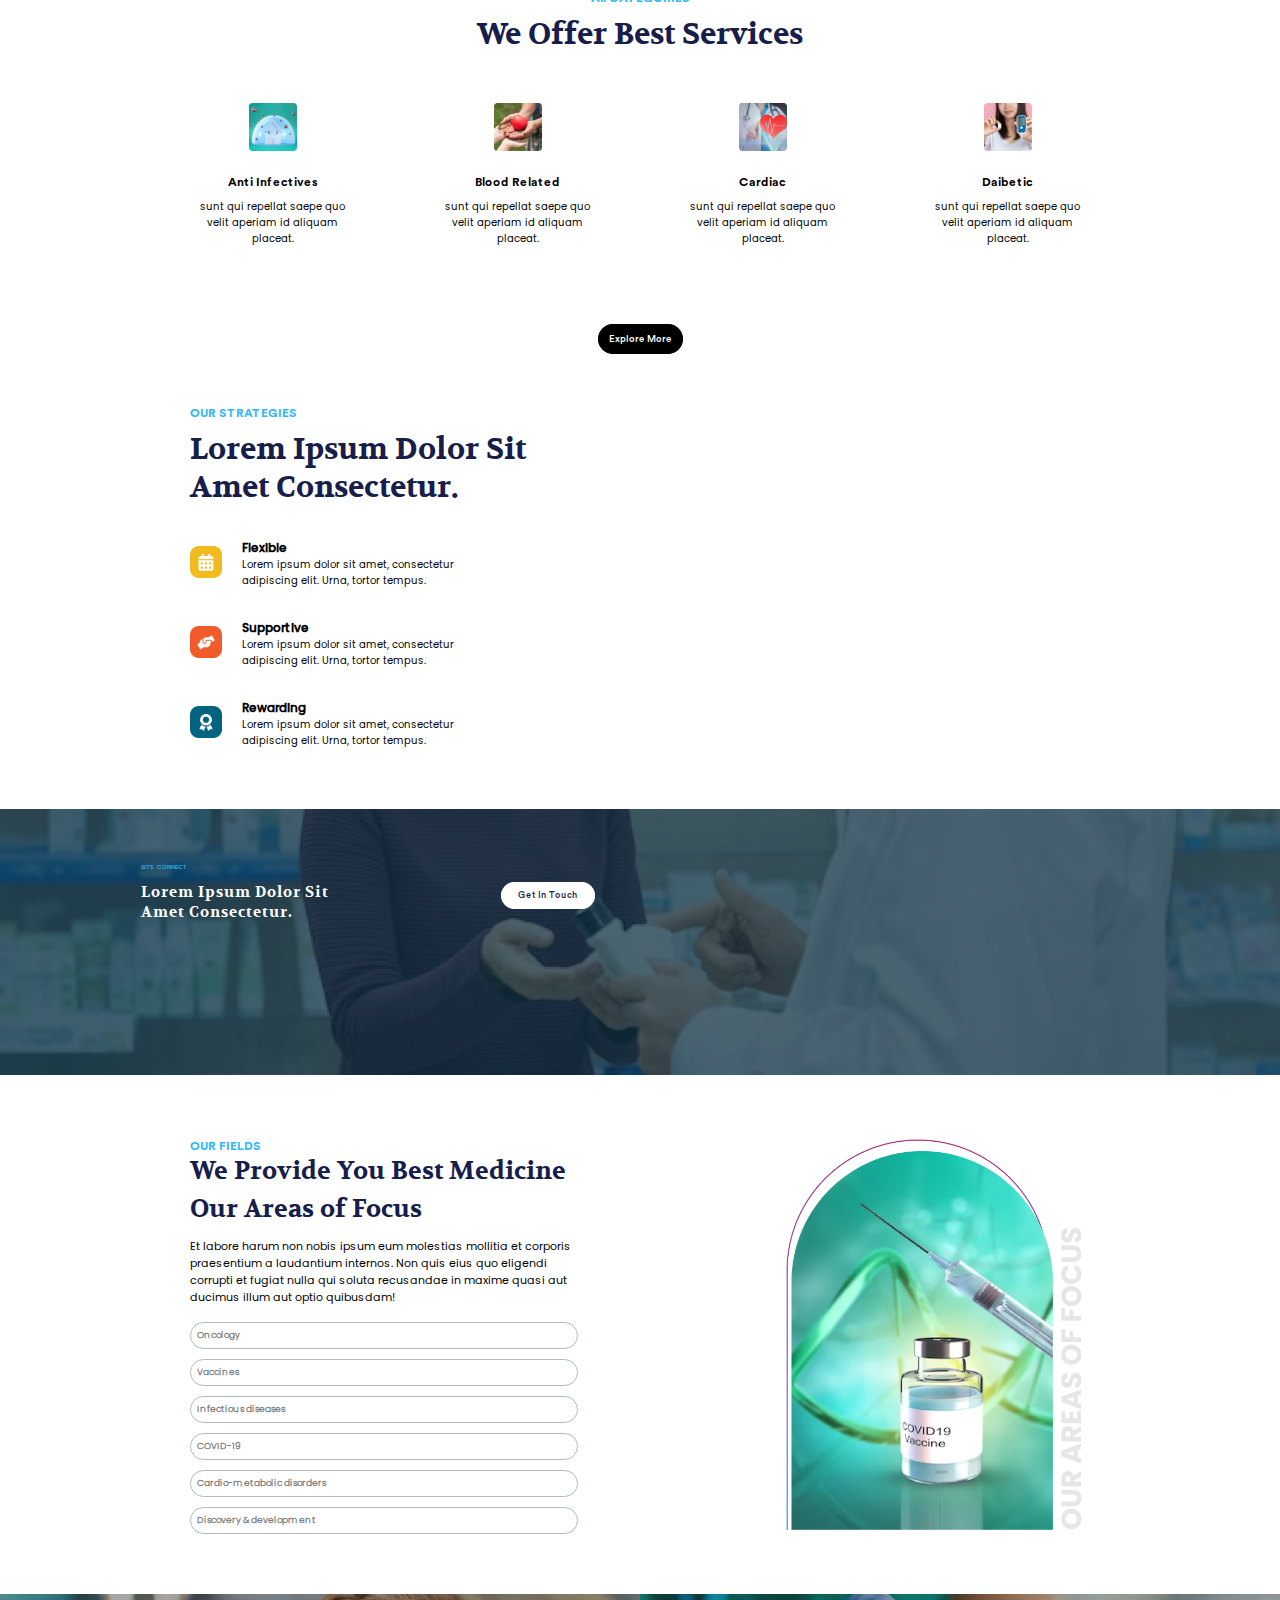
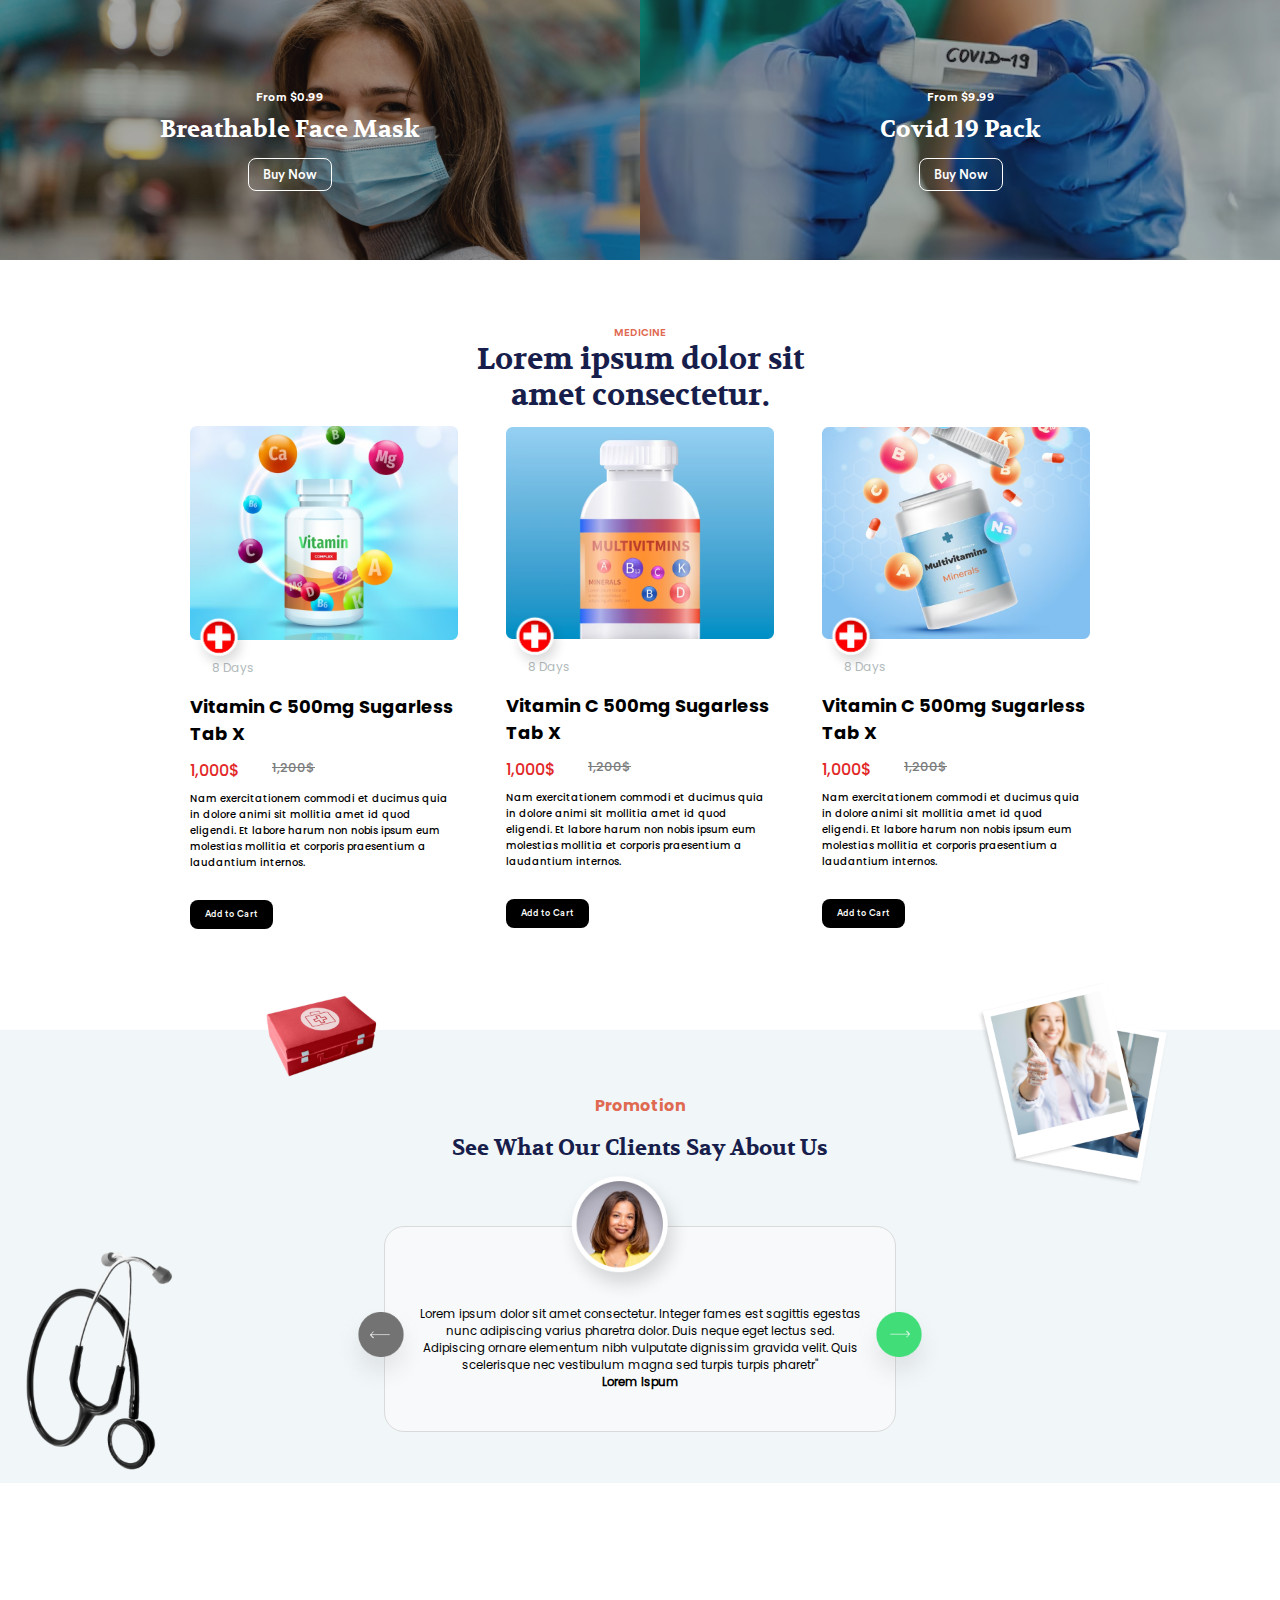
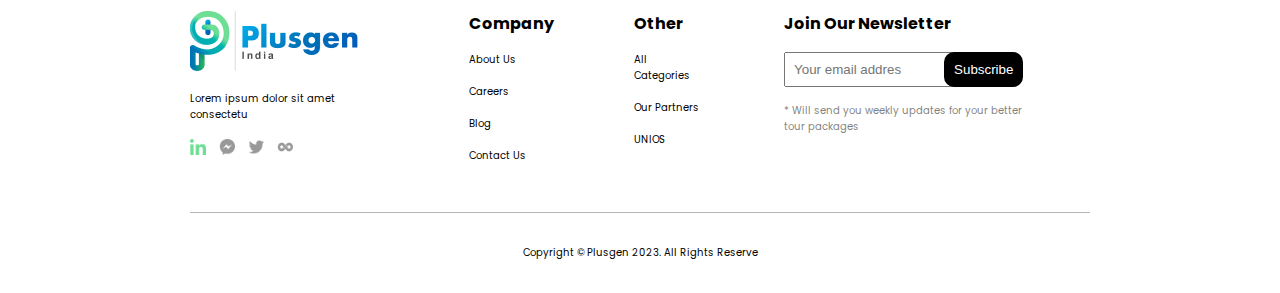
==== commit b6ba773d: "css sep20" ====
--- a/index.html
+++ b/index.html
@@ -45,9 +45,6 @@
               <li><a href="./aboutus.html">About Us</a></li>
               <li><a href="./partners.html">Our Partners</a></li>
               <li><a href="./categories.html">All Categories</a></li>
-              <li><a href="">UNIOS</a></li>
-              <li><a href="">Blogs</a></li>
-              <li><a href="">Career</a></li>
               <li><a href="./contactus.html">Contact Us</a></li>
               <li>
                 <a href=""><img src="images/Home/Cart.png" alt="" /></a>
--- a/style.css
+++ b/style.css
@@ -101,7 +101,7 @@
   .navbar {
     ul {
       display: flex;
-      gap: 20px;
+      gap: 40px;
       align-items: center;
       li {
         list-style-type: none;
@@ -1484,6 +1484,9 @@
 }
 /*ABOUTUS PAGE*/
 @media all and (max-width: 570px) {
+  .aboutus {
+    gap: 40px;
+  }
   .container1 {
     padding-inline: 15px;
     margin: auto;
@@ -1491,14 +1494,14 @@
     overflow: hidden;
     .top {
       .child1 {
-        font-size: 6px;
+        font-size: 4px;
         padding: 5px 0;
       }
       .child2 {
-        font-size: 6px;
+        font-size: 4px;
         padding: 5px 0;
         img {
-          width: 5px;
+          width: 1px;
         }
       }
     }
@@ -1508,7 +1511,7 @@
         align-items: flex-start;
         li {
           a {
-            font-size: 7px;
+            font-size: 5px;
           }
         }
       }
@@ -1517,11 +1520,13 @@
       }
     }
     .section2 {
+      padding: 50px;
+      gap: 10px;
       p {
+        font-size: 5px;
+      }
+      h1 {
         font-size: 10px;
-      }
-      h1 {
-        font-size: 20px;
       }
     }
     .section3 {
@@ -1588,23 +1593,25 @@
       display: flex;
       gap: 3rem;
       padding: 10px 50px;
-      /* max-width: 500px;
-      margin: 0 auto; */
     }
   }
   .sec5 {
     .section5 {
       .container1 {
         .content {
-          padding: 1.8rem 0 2.5rem;
+          padding: 1.8rem 0 10px;
+          p {
+            font-size: 10px;
+          }
           h2 {
-            padding: 5px;
-            font-size: 20px;
+            padding: 7px 0;
+            font-size: 12px;
           }
         }
         .parag1 {
           max-width: 70%;
           margin: 0 auto;
+          font-size: 3px;
         }
       }
     }
@@ -1613,19 +1620,23 @@
     .section6 {
       .images6 {
         img {
-          width: 5rem;
+          width: 3.5rem;
         }
         .img61 {
           left: 7%;
+          top: -2rem;
         }
         .img62 {
           left: 30%;
+          top: -2rem;
         }
         .img63 {
           left: 53%;
+          top: -2rem;
         }
         .img64 {
           left: 76%;
+          top: -2rem;
         }
       }
     }
@@ -1633,32 +1644,32 @@
   .section7 {
     padding-bottom: 0;
     .content {
-      top: 1.5rem;
+      top: 1.1rem;
       h2 {
-        font-size: 10px;
-        padding: 8px 0 18px;
+        font-size: 6px;
+        padding: 2px 0 5px;
       }
       .parag1 {
-        font-size: 8px;
+        font-size: 4.5px;
       }
       .whole {
-        padding-top: 20px;
+        padding-top: 19px;
         .parag3 {
-          font-size: 7px;
-          padding: 30px 15px 15px;
+          font-size: 5px;
+          padding: 20px 12px 10px;
         }
         .p3img {
-          top: -10%;
-          left: 36%;
+          top: -5%;
+          left: 29%;
           img {
-            width: 44%;
+            width: 28%;
           }
         }
       }
       .sym1,
       .sym2 {
         img {
-          width: 2.6rem;
+          width: 2rem;
         }
       }
     }
@@ -1668,7 +1679,7 @@
       .column {
         display: flex;
         flex-direction: column;
-        gap: 1.5rem;
+        gap: 1rem;
         align-items: center;
         text-align: center;
       }
@@ -1677,13 +1688,17 @@
         flex-direction: column;
         gap: 8px;
         img {
-          width: 70%;
+          width: 60%;
+        }
+        p,
+        a {
+          font-size: 7px;
         }
         .iconsfooter {
           gap: 12px;
-          align-self: center;
+          justify-content: center;
           img {
-            width: 13%;
+            width: 10%;
           }
         }
         form {
@@ -1701,127 +1716,128 @@
           }
         }
         .parag1 {
-          width: 100%;
-        }
-      }
-    }
-  }
-  /* CONTACTUS PAGE */
-  .contacts {
-    padding-inline: 15px;
-    margin: auto;
-  }
-  .container2 {
-    overflow: hidden;
-    .section3_2 {
-      p {
-        font-size: 7px;
-      }
-      h2 {
-        font-size: 1rem;
-        padding: 3px 0 7px;
-      }
-      .column {
-        display: flex;
-        flex-direction: column-reverse;
-        align-items: center;
-        .rightcol {
-          .name {
-            gap: 10px;
-            justify-content: center;
+          align-self: center;
+          font-size: 7px;
+        }
+      }
+    }
+  }
+}
+/* CONTACTUS PAGE */
+.contacts {
+  padding-inline: 15px;
+  margin: auto;
+}
+.container2 {
+  overflow: hidden;
+  .section3_2 {
+    p {
+      font-size: 7px;
+    }
+    h2 {
+      font-size: 1rem;
+      padding: 3px 0 7px;
+    }
+    .column {
+      display: flex;
+      flex-direction: column-reverse;
+      align-items: center;
+      .rightcol {
+        .name {
+          gap: 10px;
+          justify-content: center;
+        }
+        #firstname,
+        #lastname {
+          padding: 5px 10px;
+          &::placeholder {
+            font-size: 10.4px;
           }
-          #firstname,
-          #lastname {
+        }
+        .contacts {
+          justify-content: center;
+          gap: 10px;
+          #mail,
+          #no {
             padding: 5px 10px;
             &::placeholder {
               font-size: 10.4px;
             }
           }
-          .contacts {
-            justify-content: center;
-            gap: 10px;
-            #mail,
-            #no {
-              padding: 5px 10px;
-              &::placeholder {
-                font-size: 10.4px;
-              }
+        }
+        .sub {
+          gap: 10px;
+          justify-content: center;
+          #sub1,
+          #sub2 {
+            padding: 5px 10px;
+            &::placeholder {
+              font-size: 10.4px;
             }
           }
-          .sub {
-            gap: 10px;
-            justify-content: center;
-            #sub1,
-            #sub2 {
-              padding: 5px 10px;
-              &::placeholder {
-                font-size: 10.4px;
-              }
+        }
+        .txtarea {
+          display: flex;
+          justify-content: center;
+          #content {
+            width: 94%;
+            &::placeholder {
+              font-size: 10.4px;
             }
           }
-          .txtarea {
-            display: flex;
-            justify-content: center;
-            #content {
-              width: 94%;
-              &::placeholder {
-                font-size: 10.4px;
-              }
-            }
+        }
+        .button {
+          display: flex;
+          justify-content: center;
+          button {
+            font-size: 11px;
+            padding: 10px 20px;
           }
-          .button {
-            display: flex;
-            justify-content: center;
-            button {
-              font-size: 11px;
-              padding: 10px 20px;
-            }
-          }
-        }
-      }
-    }
-  }
-  /*OUR PARTNERS*/
-  .container3 {
-    padding-inline: 15px;
-    margin: auto;
-    .section3_3 {
+        }
+      }
+    }
+  }
+}
+/*OUR PARTNERS*/
+.container3 {
+  padding-inline: 15px;
+  margin: auto;
+  .section3_3 {
+    h2 {
+      font-size: 2.7rem;
+    }
+    h3 {
+      font-size: 20px;
+      top: 7%;
+      left: 28%;
+    }
+    .paragraph {
+      padding-top: 14px;
+      .parag1,
+      .parag2 {
+        font-size: 9px;
+      }
+    }
+  }
+}
+.section5_3 {
+  .whole5 {
+    gap: 1rem;
+    top: 20%;
+    .content5_3 {
+      p {
+        font-size: 6px;
+      }
       h2 {
-        font-size: 2.7rem;
-      }
-      h3 {
-        font-size: 20px;
-        top: 7%;
-        left: 28%;
-      }
-      .paragraph {
-        padding-top: 14px;
-        .parag1,
-        .parag2 {
-          font-size: 9px;
-        }
-      }
-    }
-  }
-  .section5_3 {
-    .whole5 {
-      gap: 1rem;
-      top: 20%;
-      .content5_3 {
-        p {
-          font-size: 6px;
-        }
-        h2 {
-          font-size: 15px;
-          padding-top: 10px;
-        }
-      }
-      .anchors1 {
-        a {
-          padding: 8px 16px;
-          font-size: 9px;
-        }
-      }
-    }
-  }
-}
+        font-size: 15px;
+        padding-top: 10px;
+      }
+    }
+    .anchors1 {
+      a {
+        padding: 8px 16px;
+        font-size: 9px;
+      }
+    }
+  }
+}
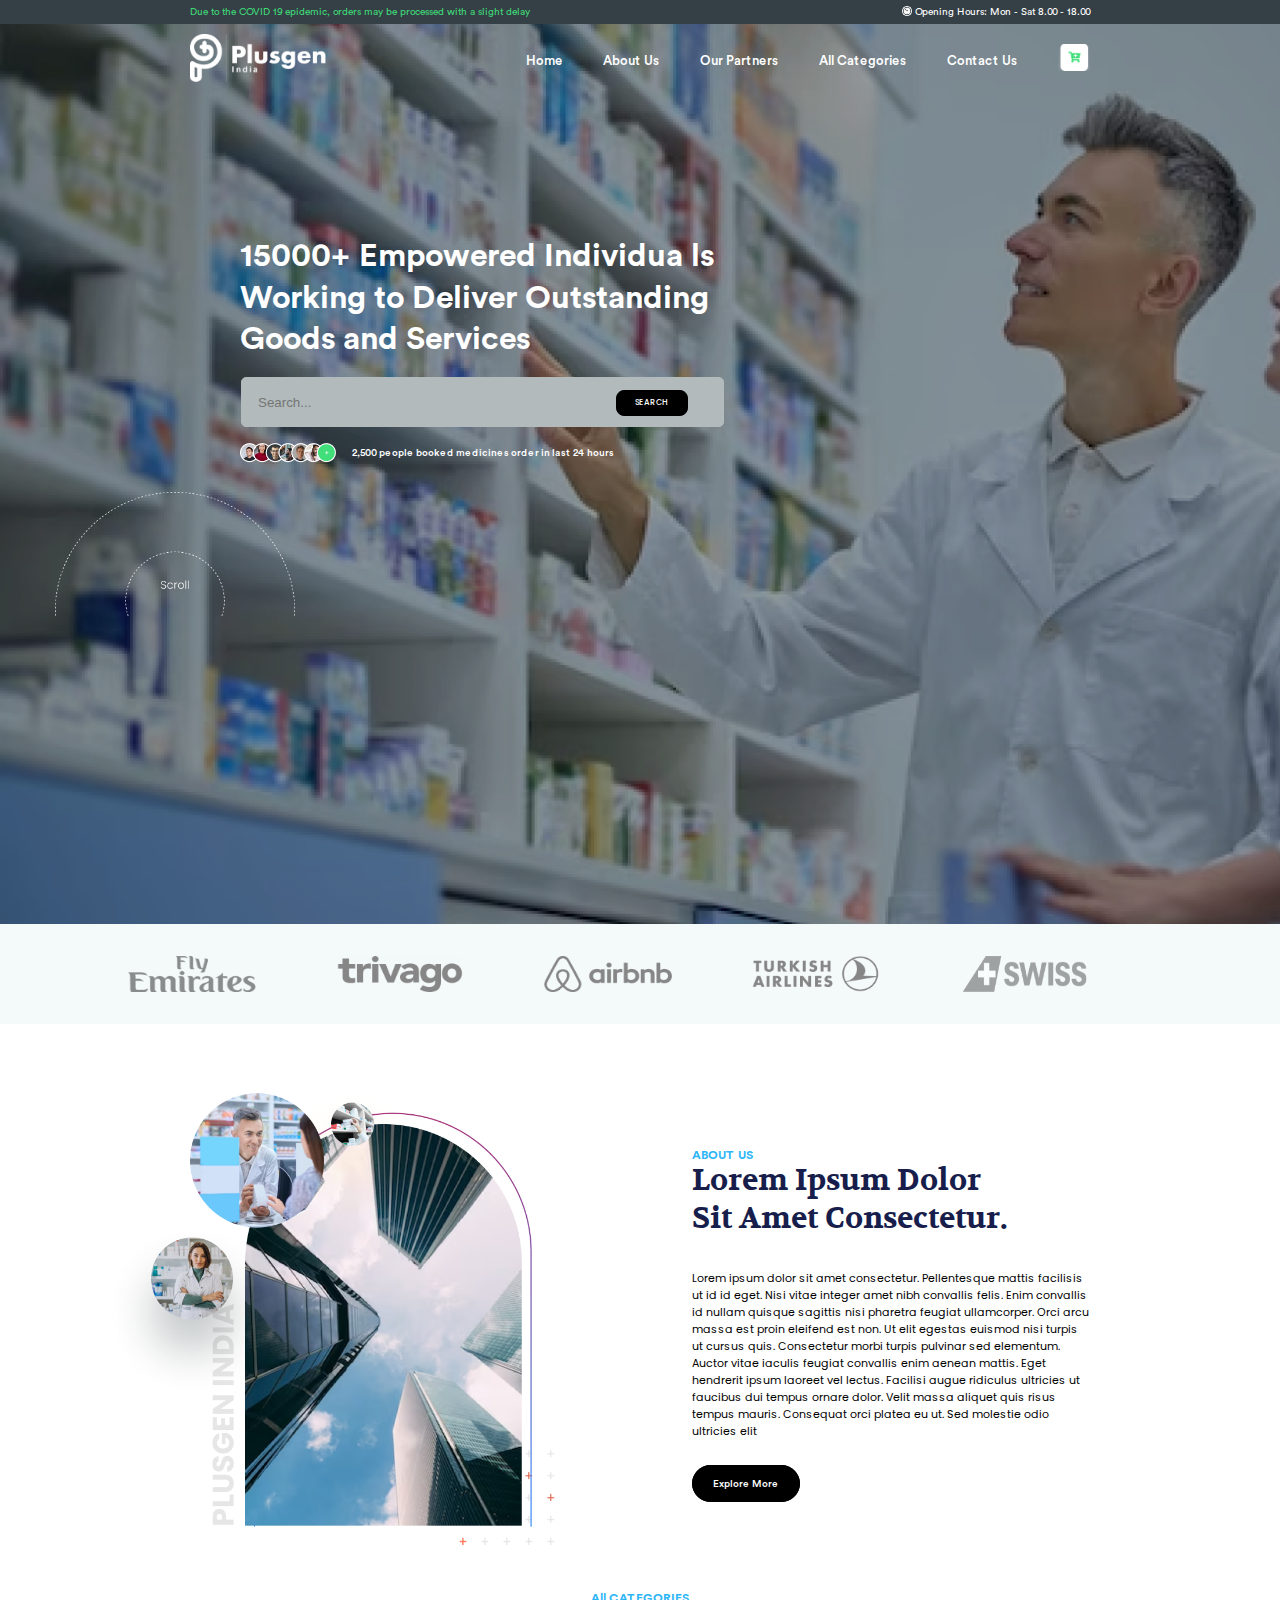
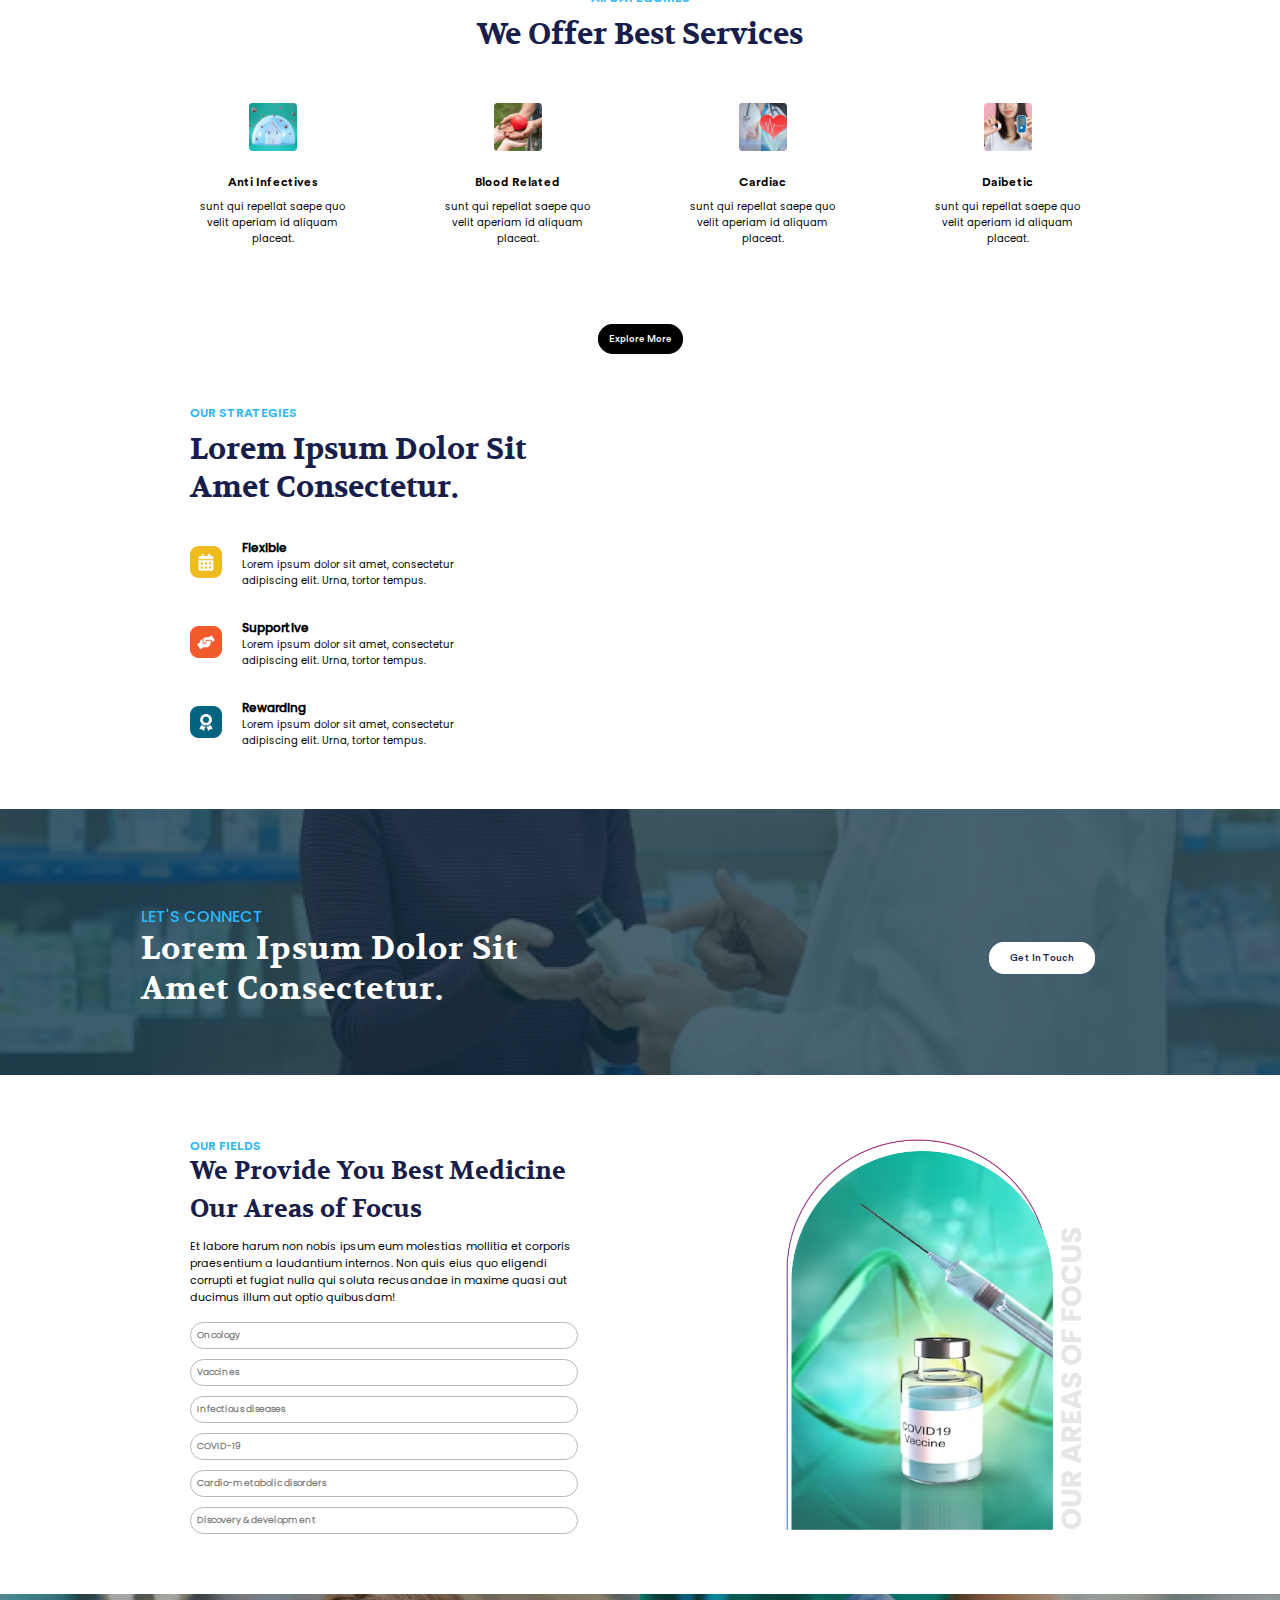
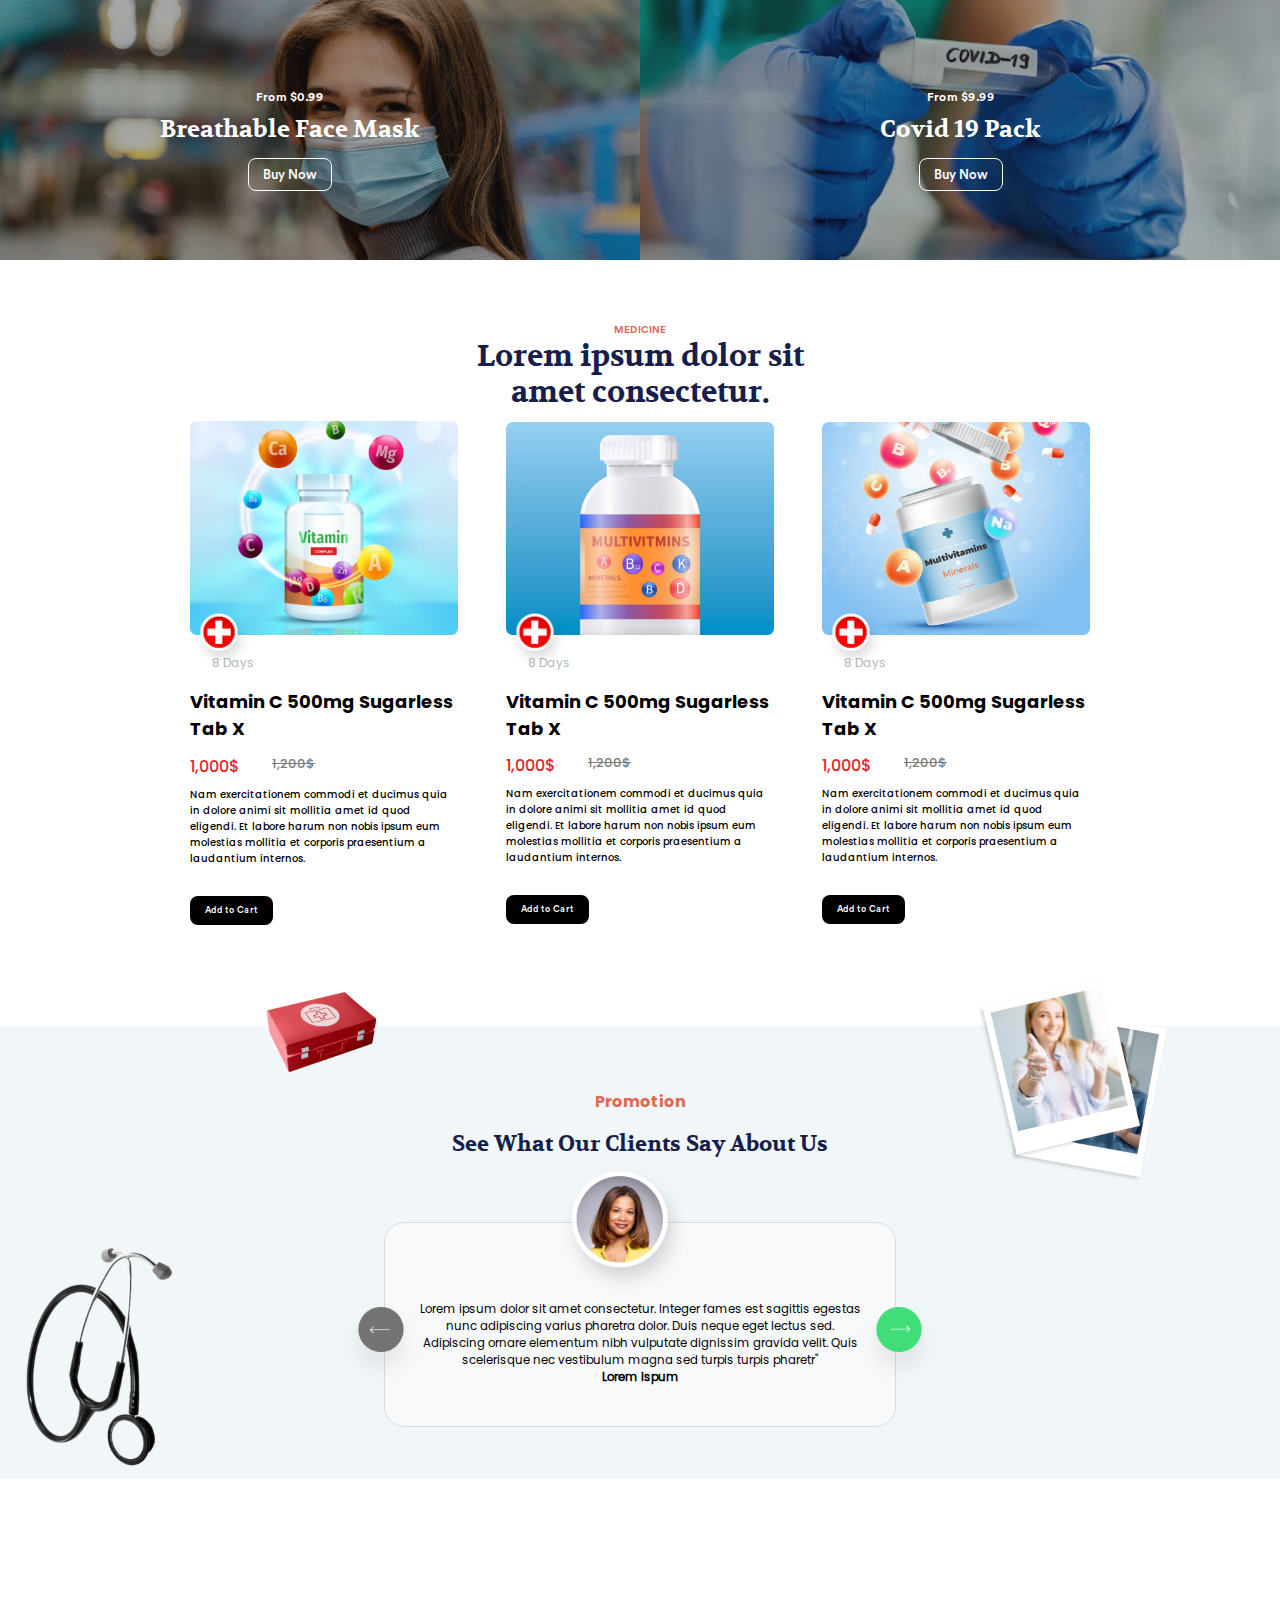
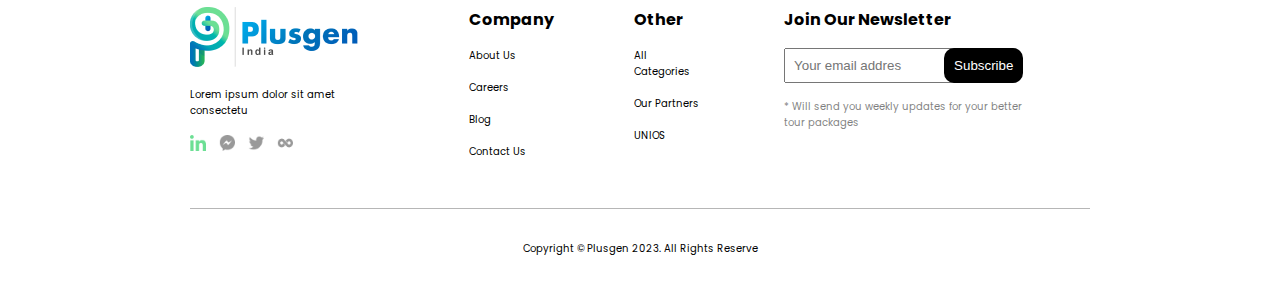
==== commit b722ee7e: "sep26" ====
--- a/index.html
+++ b/index.html
@@ -40,7 +40,7 @@
             <img src="images/Home/Plusgen_logo.png" alt="logo" />
           </div>
           <div class="navbar">
-            <ul>
+            <ul class="nav" id="nav-links">
               <li><a href="./index.html">Home</a></li>
               <li><a href="./aboutus.html">About Us</a></li>
               <li><a href="./partners.html">Our Partners</a></li>
@@ -50,6 +50,7 @@
                 <a href=""><img src="images/Home/Cart.png" alt="" /></a>
               </li>
             </ul>
+            <div class="hamburger" id="hamburger">&#9776;</div>
           </div>
         </div>
         <div class="section2">
@@ -75,6 +76,19 @@
           </div>
         </div>
       </div>
+      <aside class="sidebar" id="sidebar">
+        <ul>
+          <li><a href="./index.html">Home</a></li>
+          <li><a href="./aboutus.html">About Us</a></li>
+          <li><a href="./partners.html">Our Partners</a></li>
+          <li><a href="./categories.html">All Categories</a></li>
+          <li><a href="./contactus.html">Contact Us</a></li>
+          <li>
+            <a href=""><img src="images/Home/Cart.png" alt="" /></a>
+          </li>
+        </ul>
+        <div class="closeicon" id="closeicon">&#x2715;</div>
+      </aside>
     </header>
     <div class="homepage">
       <section class="logosection">
@@ -405,7 +419,7 @@
       <section>
         <div class="container4">
           <div class="section9_4">
-            <div class="top">
+            <div class="topss">
               <p>MEDICINE</p>
               <h2>Lorem ipsum dolor sit amet consectetur.</h2>
             </div>
@@ -582,5 +596,6 @@
         </div>
       </footer>
     </div>
+    <script src="./script.js"></script>
   </body>
 </html>
--- a/style.css
+++ b/style.css
@@ -97,27 +97,96 @@
     .head img {
       width: 8.5rem;
     }
-  }
-  .navbar {
+    .hamburger {
+      display: none;
+      font-size: 27px;
+      color: #ffff;
+      cursor: pointer;
+    }
+    .navbar {
+      position: relative;
+      ul {
+        display: flex;
+        gap: 40px;
+        align-items: center;
+        li {
+          list-style-type: none;
+          img {
+            width: 2rem;
+          }
+          a {
+            font-family: cirm;
+            color: #ffff;
+            font-size: 13px;
+            text-decoration: none;
+            position: relative;
+            &::after {
+              content: "";
+              position: absolute;
+              bottom: -2px;
+              left: 0;
+              width: 0;
+              height: 2px;
+              background-color: #40df79;
+              transition: 0.12s ease-in-out;
+            }
+            &:hover:after {
+              width: 100%;
+            }
+          }
+        }
+      }
+    }
+  }
+  .sidebar {
+    position: fixed;
+    top: 0;
+    left: -250px;
+    width: 250px;
+    height: 100%;
+    background-color: rgba(29, 35, 79, 0.9);
+    transition: left 500ms ease;
+    z-index: 10;
     ul {
-      display: flex;
-      gap: 40px;
+      list-style-type: none;
+      padding-top: 7rem;
+      display: flex;
+      flex-direction: column;
+      gap: 30px;
       align-items: center;
-      li {
-        list-style-type: none;
-        img {
-          width: 2rem;
-        }
-        a {
-          font-family: cirm;
-          color: #ffff;
-          font-size: 13px;
-          text-decoration: none;
-          &:hover {
-            border-bottom: 3px solid #40df79;
-          }
-        }
-      }
+    }
+    ul li {
+      img {
+        width: 3rem;
+      }
+    }
+    ul li a {
+      font-family: cirm;
+      color: #ffff;
+      text-decoration: none;
+      display: block;
+      font-size: 18px;
+      &::after {
+        content: "";
+        position: absolute;
+        bottom: -2px;
+        left: 0;
+        width: 0;
+        height: 2px;
+        background-color: #40df79;
+        transition: 0.12s ease-in-out;
+      }
+      &:hover:after {
+        width: 100%;
+      }
+    }
+    .closeicon {
+      font-size: 27px;
+      color: #ffff;
+      cursor: pointer;
+      position: absolute;
+      left: 13rem;
+      top: 28px;
     }
   }
   .section2 {
@@ -686,6 +755,7 @@
     display: flex;
     flex-direction: column;
     gap: 20px;
+    padding-top: 30px;
     .parag1,
     .parag2 {
       font-family: pr;
@@ -1163,7 +1233,7 @@
   }
 }
 .section9_4 {
-  .top {
+  .topss {
     display: flex;
     flex-direction: column;
     text-align: center;
@@ -1307,13 +1377,14 @@
   }
   .anchors3_5 {
     background-color: #f2f2f2;
-    padding: 7px 0;
+
     width: 90%;
     margin: 0 auto;
     ul {
       display: flex;
       gap: 40px;
       justify-content: center;
+      padding: 1px 0;
       li {
         list-style-type: none;
       }
@@ -1324,6 +1395,7 @@
         text-decoration: none;
         &:hover {
           background-color: #66ed98;
+          padding: 1px;
         }
       }
     }
@@ -1487,46 +1559,50 @@
   .aboutus {
     gap: 40px;
   }
-  .container1 {
+  .container1,
+  .container5,
+  .container4 {
     padding-inline: 15px;
     margin: auto;
     font-family: "Roboto", sans-serif;
     overflow: hidden;
     .top {
       .child1 {
-        font-size: 4px;
+        font-size: 7px;
         padding: 5px 0;
       }
       .child2 {
-        font-size: 4px;
+        font-size: 7px;
         padding: 5px 0;
         img {
-          width: 1px;
+          width: 5px;
         }
       }
     }
     .section1 {
-      ul {
-        gap: 20px;
-        align-items: flex-start;
-        li {
-          a {
-            font-size: 5px;
-          }
-        }
-      }
-      .head img {
-        width: 5rem;
+      .head {
+        img {
+          width: 8rem;
+        }
+      }
+      .navbar {
+        .nav {
+          display: none;
+        }
+        .hamburger {
+          display: block;
+        }
       }
     }
     .section2 {
       padding: 50px;
-      gap: 10px;
+      gap: 13px;
       p {
-        font-size: 5px;
+        font-size: 13px;
       }
       h1 {
-        font-size: 10px;
+        font-size: 15px;
+        line-height: 1.3;
       }
     }
     .section3 {
@@ -1539,7 +1615,7 @@
         font-size: 20px;
       }
       p {
-        font-size: 8px;
+        font-size: 12px;
         text-align: center;
       }
     }
@@ -1550,11 +1626,21 @@
           display: flex;
           flex-direction: column;
           padding-top: 0;
-          max-width: 100px;
+          max-width: 50%;
           margin: 0 auto;
           .icon1,
           .icon11 {
             padding-top: 1rem;
+          }
+          img {
+            width: 3.5rem;
+          }
+          h3 {
+            font-size: 24px;
+          }
+          p {
+            font-size: 12px;
+            width: 10%;
           }
         }
         .toto {
@@ -1573,6 +1659,10 @@
       }
     }
   }
+  .sidebar.active {
+    left: 0;
+  }
+
   .section4 {
     display: flex;
     gap: 0;
@@ -1644,7 +1734,7 @@
   .section7 {
     padding-bottom: 0;
     .content {
-      top: 1.1rem;
+      top: 2rem;
       h2 {
         font-size: 6px;
         padding: 2px 0 5px;
@@ -1653,24 +1743,19 @@
         font-size: 4.5px;
       }
       .whole {
-        padding-top: 19px;
+        padding-top: 3px;
         .parag3 {
-          font-size: 5px;
-          padding: 20px 12px 10px;
+          font-size: 7px;
+          width: 70%;
+          padding: 9px 10px 10px;
         }
         .p3img {
-          top: -5%;
-          left: 29%;
-          img {
-            width: 28%;
-          }
+          display: none;
         }
       }
       .sym1,
       .sym2 {
-        img {
-          width: 2rem;
-        }
+        display: none;
       }
     }
   }
@@ -1686,13 +1771,16 @@
       .col1 {
         display: flex;
         flex-direction: column;
-        gap: 8px;
+        gap: 10px;
         img {
           width: 60%;
         }
         p,
         a {
-          font-size: 7px;
+          font-size: 12px;
+        }
+        h3 {
+          font-size: 17px;
         }
         .iconsfooter {
           gap: 12px;
@@ -1703,7 +1791,7 @@
         }
         form {
           input::placeholder {
-            font-size: 10px;
+            font-size: 12px;
           }
           #email {
             padding: 6px 10px;
@@ -1711,133 +1799,228 @@
           button {
             padding: 8px;
             border-radius: 12px;
-            font-size: 13px;
-            left: 11.4rem;
+            font-size: 15px;
+            left: 11.6rem;
           }
         }
         .parag1 {
           align-self: center;
-          font-size: 7px;
-        }
-      }
-    }
-  }
-}
-/* CONTACTUS PAGE */
-.contacts {
-  padding-inline: 15px;
-  margin: auto;
-}
-.container2 {
-  overflow: hidden;
-  .section3_2 {
-    p {
-      font-size: 7px;
-    }
-    h2 {
-      font-size: 1rem;
-      padding: 3px 0 7px;
-    }
-    .column {
-      display: flex;
-      flex-direction: column-reverse;
-      align-items: center;
-      .rightcol {
-        .name {
-          gap: 10px;
-          justify-content: center;
-        }
-        #firstname,
-        #lastname {
-          padding: 5px 10px;
-          &::placeholder {
-            font-size: 10.4px;
+          font-size: 10px;
+        }
+      }
+    }
+  }
+  /* CONTACTUS PAGE */
+  .contacts {
+    padding-inline: 15px;
+    margin: auto;
+  }
+  .container2 {
+    overflow: hidden;
+    .section3_2 {
+      p {
+        font-size: 7px;
+      }
+      h2 {
+        font-size: 1rem;
+        padding: 3px 0 7px;
+      }
+      .column {
+        display: flex;
+        flex-direction: column-reverse;
+        align-items: center;
+        .rightcol {
+          .name {
+            gap: 10px;
+            justify-content: center;
           }
-        }
-        .contacts {
-          justify-content: center;
-          gap: 10px;
-          #mail,
-          #no {
-            padding: 5px 10px;
+          #firstname,
+          #lastname {
+            padding: 5px 0;
             &::placeholder {
               font-size: 10.4px;
+              text-align: center;
             }
           }
-        }
-        .sub {
-          gap: 10px;
-          justify-content: center;
-          #sub1,
-          #sub2 {
-            padding: 5px 10px;
-            &::placeholder {
-              font-size: 10.4px;
+          .contacts {
+            justify-content: center;
+            gap: 10px;
+            #mail,
+            #no {
+              padding: 5px 0;
+              &::placeholder {
+                font-size: 10.4px;
+                text-align: center;
+              }
             }
           }
-        }
-        .txtarea {
-          display: flex;
-          justify-content: center;
-          #content {
-            width: 94%;
-            &::placeholder {
-              font-size: 10.4px;
+          .sub {
+            gap: 10px;
+            justify-content: center;
+            #sub1,
+            #sub2 {
+              padding: 5px 0;
+              &::placeholder {
+                font-size: 10.4px;
+                text-align: center;
+              }
             }
           }
-        }
-        .button {
-          display: flex;
-          justify-content: center;
-          button {
-            font-size: 11px;
-            padding: 10px 20px;
+          .txtarea {
+            display: flex;
+            justify-content: center;
+            #content {
+              width: 92%;
+              &::placeholder {
+                font-size: 10.4px;
+              }
+            }
           }
-        }
-      }
-    }
-  }
-}
-/*OUR PARTNERS*/
-.container3 {
-  padding-inline: 15px;
-  margin: auto;
-  .section3_3 {
+          .button {
+            display: flex;
+            justify-content: center;
+            button {
+              font-size: 11px;
+              padding: 10px 20px;
+            }
+          }
+        }
+      }
+    }
+  }
+  /*OUR PARTNERS*/
+  .container3 {
+    padding-inline: 15px;
+    margin: auto;
+    .section3_3 {
+      h2 {
+        font-size: 2.7rem;
+      }
+      h3 {
+        font-size: 18px;
+        top: 6%;
+        left: 21%;
+      }
+      .paragraph {
+        padding-top: 14px;
+        .parag1,
+        .parag2 {
+          font-size: 11px;
+        }
+      }
+    }
+    .section4_3 {
+      .imagebox img {
+        max-width: 100%;
+      }
+    }
+  }
+  .section5_3 {
+    .whole5 {
+      gap: 0;
+      top: 20%;
+      .content5_3 {
+        p {
+          font-size: 6px;
+        }
+        h2 {
+          font-size: 10px;
+          padding-top: 10px;
+        }
+      }
+      .anchors1 {
+        a {
+          padding: 8px 7px;
+          font-size: 7px;
+        }
+      }
+    }
+  }
+
+  /*ALL CATEGORIES*/
+  .categories {
+    gap: 30px;
+  }
+  .container5 {
+    .section3_5 {
+      .parag1 {
+        font-size: 8px;
+      }
+    }
     h2 {
-      font-size: 2.7rem;
-    }
-    h3 {
-      font-size: 20px;
-      top: 7%;
-      left: 28%;
-    }
-    .paragraph {
-      padding-top: 14px;
-      .parag1,
-      .parag2 {
-        font-size: 9px;
-      }
-    }
-  }
-}
-.section5_3 {
-  .whole5 {
-    gap: 1rem;
-    top: 20%;
-    .content5_3 {
-      p {
-        font-size: 6px;
-      }
-      h2 {
-        font-size: 15px;
-        padding-top: 10px;
-      }
-    }
-    .anchors1 {
-      a {
-        padding: 8px 16px;
-        font-size: 9px;
-      }
-    }
-  }
-}
+      font-size: 12px;
+    }
+    .anchors3_5 {
+      width: 100%;
+      margin: 0 auto;
+      ul {
+        padding: 0px;
+        gap: 10px;
+        justify-content: center;
+        li {
+          a {
+            font-size: 6px;
+          }
+        }
+      }
+    }
+    .categories1,
+    .categories2,
+    .categories11 {
+      flex-direction: column;
+      gap: 30px;
+      img {
+        width: 17rem;
+      }
+      .odd {
+        width: 17rem;
+      }
+      .js {
+        display: grid;
+        justify-content: center;
+      }
+      h3 {
+        padding: 5px 0 6.5px 0;
+      }
+      .catinn {
+        gap: 2.5rem;
+      }
+    }
+    .navigations {
+      img {
+        display: none;
+      }
+    }
+  }
+  .cate7 {
+    padding-bottom: 20px;
+  }
+  .top {
+    white-space: nowrap;
+    overflow: hidden;
+    position: relative;
+    animation: moveRight linear infinite;
+    animation-duration: 15s;
+    animation-delay: 0s;
+  }
+  @keyframes moveRight {
+    0% {
+      transform: translateX(-100%);
+    }
+    100% {
+      transform: translateX(100%);
+    }
+  }
+
+  /*HOME PAGE*/
+  .homepage {
+    padding-inline: 15px;
+    margin: auto;
+  }
+  .homehead {
+    height: 40vh;
+    width: 150%;
+  }
+  .container4 {
+  }
+}
